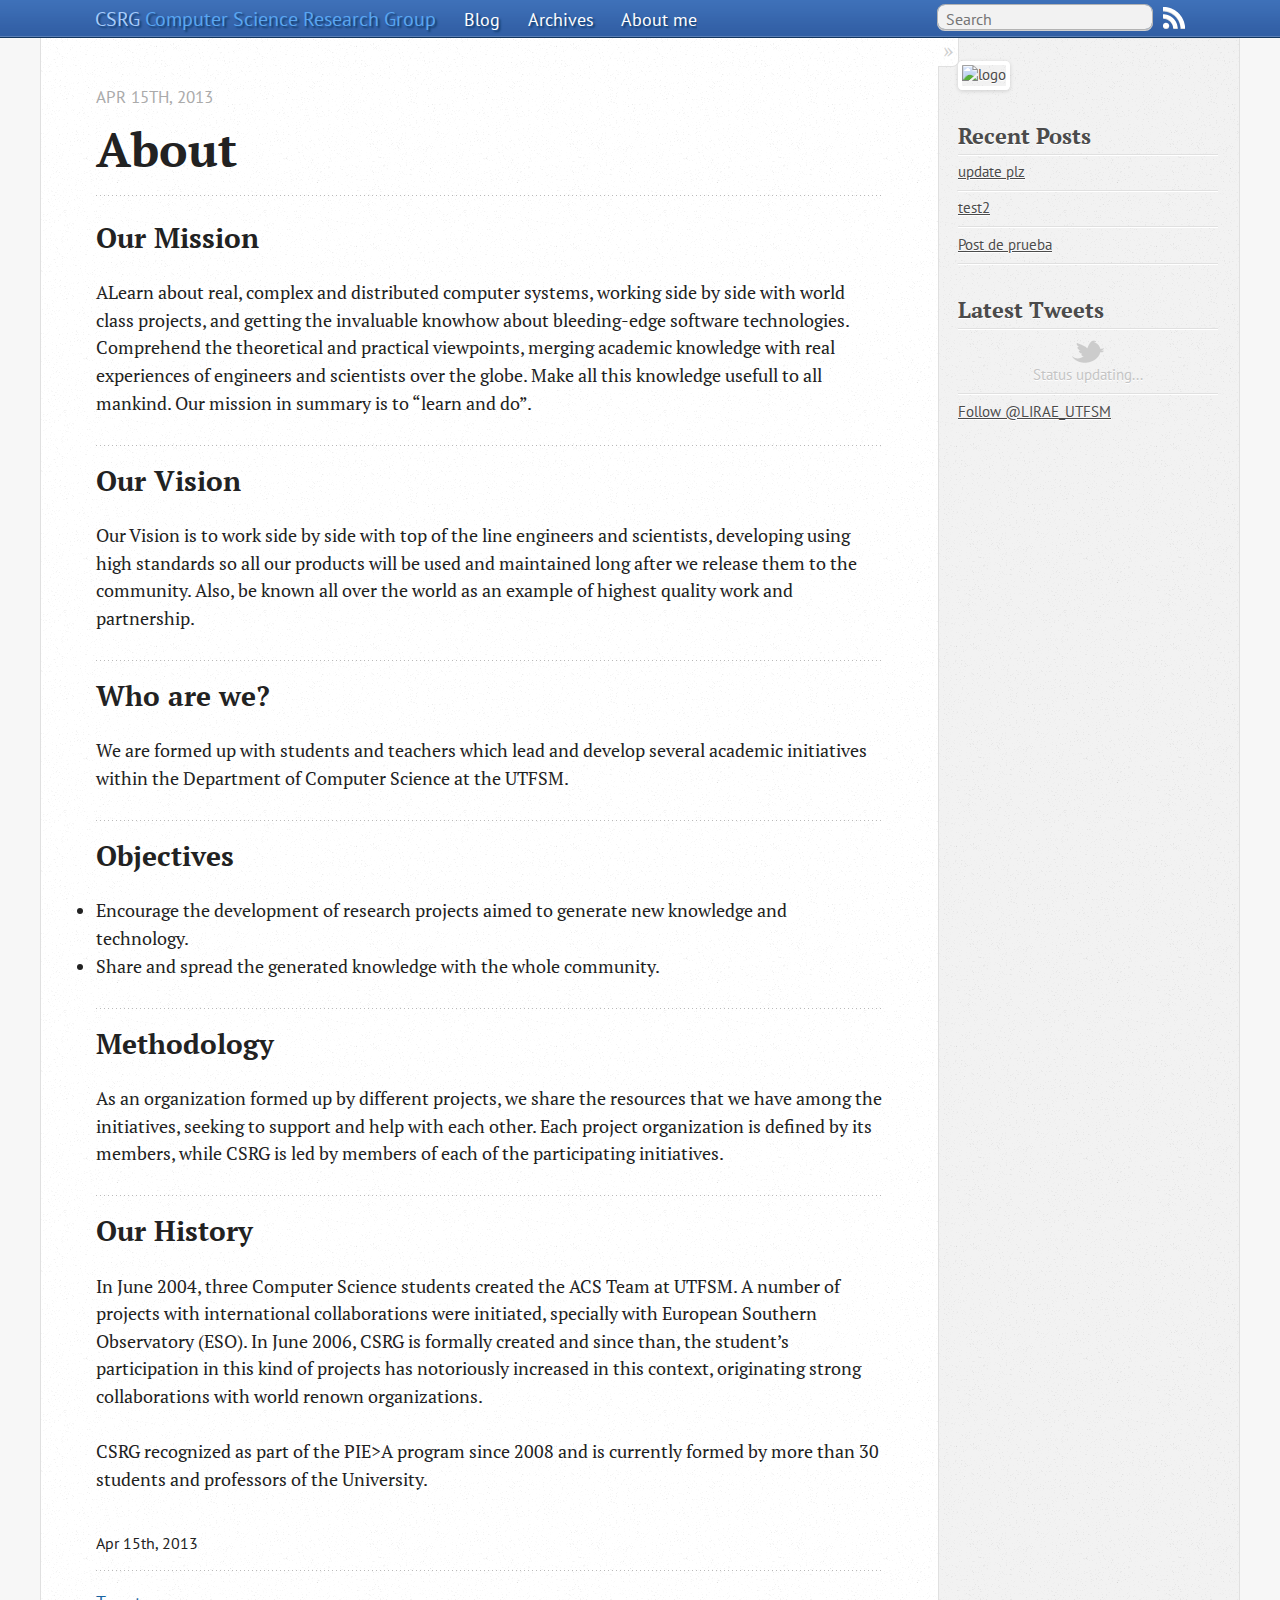
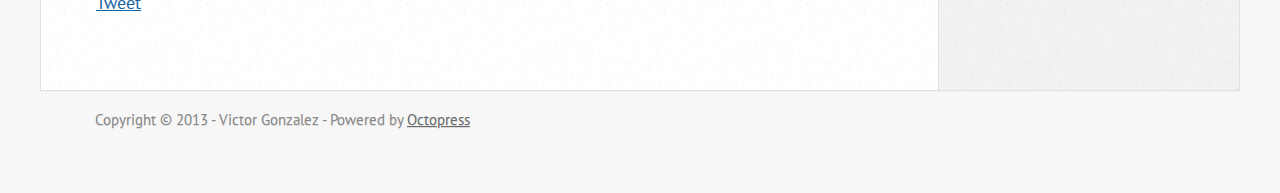
==== about/index.html @ b3f604d2 "Site updated at 2013-04-15 22:04:25 UTC" ====
<!DOCTYPE html>
<!--[if IEMobile 7 ]><html class="no-js iem7"><![endif]-->
<!--[if lt IE 9]><html class="no-js lte-ie8"><![endif]-->
<!--[if (gt IE 8)|(gt IEMobile 7)|!(IEMobile)|!(IE)]><!--><html class="no-js" lang="en"><!--<![endif]-->
<head>
  <meta charset="utf-8">
  <title>about - CSRG</title>
  <meta name="author" content="Victor Gonzalez">

  
  <meta name="description" content="About Apr 15th, 2013 Our Mission ALearn about real, complex and distributed computer systems, working side by side with world class projects, and &hellip;">
  

  <!-- http://t.co/dKP3o1e -->
  <meta name="HandheldFriendly" content="True">
  <meta name="MobileOptimized" content="320">
  <meta name="viewport" content="width=device-width, initial-scale=1">

  
  <link rel="canonical" href="http://XzAeRo.github.com/about/">
  <link href="/favicon.png" rel="icon">
  <link href="/stylesheets/screen.css" media="screen, projection" rel="stylesheet" type="text/css">
  <script src="/javascripts/modernizr-2.0.js"></script>
  <script src="/javascripts/ender.js"></script>
  <script src="/javascripts/octopress.js" type="text/javascript"></script>
  <link href="/atom.xml" rel="alternate" title="CSRG" type="application/atom+xml">
  <!--Fonts from Google"s Web font directory at http://google.com/webfonts -->
<link href="http://fonts.googleapis.com/css?family=PT+Serif:regular,italic,bold,bolditalic" rel="stylesheet" type="text/css">
<link href="http://fonts.googleapis.com/css?family=PT+Sans:regular,italic,bold,bolditalic" rel="stylesheet" type="text/css">

  

</head>

<body   >
  <nav role="navigation"><ul class="subscription" data-subscription="rss">
  <li><a href="/atom.xml" rel="subscribe-rss" title="subscribe via RSS">RSS</a></li>
  
</ul>
  
<form action="http://google.com/search" method="get">
  <fieldset role="search">
    <input type="hidden" name="q" value="site:XzAeRo.github.com" />
    <input class="search" type="text" name="q" results="0" placeholder="Search"/>
  </fieldset>
</form>
  
<ul class="main-navigation">
    <li><a href="/">
        <span class="blue_light">
            CSRG
        </span>
       
           <span class="blue_dark">
             Computer Science Research Group
           </span>
       
    </a></li>
  <li><a href="/">Blog</a></li>
  <li><a href="/blog/archives">Archives</a></li>
  <li><a href="/about">About me</a></li>
</ul>

</nav>
  <div id="main">
    <div id="content">
      <div>
<article role="article">
  
  <header>
    <h1 class="entry-title">About</h1>
    <p class="meta">








  


<time datetime="2013-04-15T19:03:00-03:00" pubdate data-updated="true">Apr 15<span>th</span>, 2013</time></p>
  </header>
  
  <h2>Our Mission</h2>

<p>ALearn about real, complex and distributed computer systems, working side by side with world class projects, and getting the invaluable knowhow about bleeding-edge software technologies. Comprehend the theoretical and practical viewpoints, merging academic knowledge with real experiences of engineers and scientists over the globe. Make all this knowledge usefull to all mankind. Our mission in summary is to &#8220;learn and do&#8221;.</p>

<h2>Our Vision</h2>

<p>Our Vision is to work side by side with top of the line engineers and scientists, developing using high standards so all our products will be used and maintained long after we release them to the community. Also, be known all over the world as an example of highest quality work and partnership.</p>

<h2>Who are we?</h2>

<p>We are formed ​​up with students and teachers which lead and develop several academic initiatives within the Department of Computer Science at the UTFSM.</p>

<h2>Objectives</h2>

<ul>
<li>Encourage the development of research projects aimed to generate new knowledge and technology.</li>
<li>Share and spread the generated knowledge with the whole community.</li>
</ul>


<h2>Methodology</h2>

<p>As an organization formed ​​up by different projects, we share the resources that we have among the initiatives, seeking to support and help with each other. Each project organization is defined by its members, while CSRG is led by members of each of the participating initiatives.</p>

<h2>Our History</h2>

<p>In June 2004, three Computer Science students created the ACS Team at UTFSM. A number of projects with international collaborations were initiated, specially with European Southern Observatory (ESO). In June 2006, CSRG is formally created and since than, the student&#8217;s participation in this kind of projects has notoriously increased in this context, originating strong collaborations with world renown organizations.</p>

<p>CSRG recognized as part of the PIE>A program since 2008 and is currently formed by more than 30 students and professors of the University.</p>

  
    <footer>
      <p class="meta">
        
        








  


<time datetime="2013-04-15T19:03:00-03:00" pubdate data-updated="true">Apr 15<span>th</span>, 2013</time>
        
      </p>
      
        <div class="sharing">
  
  <a href="http://twitter.com/share" class="twitter-share-button" data-url="http://XzAeRo.github.com/about/index.html" data-via="LIRAE_UTFSM" data-counturl="http://XzAeRo.github.com/about/index.html" >Tweet</a>
  
  
  <div class="g-plusone" data-size="medium"></div>
  
  
    <div class="fb-like" data-send="true" data-width="450" data-show-faces="false"></div>
  
</div>

      
    </footer>
  
</article>

</div>

<aside class="sidebar">
  
    <section>
	<img src="https://csrg.inf.utfsm.cl/twiki/pub/CSRG/WebHome/csrg.png" alt="logo" />
</section><section>
  <h1>Recent Posts</h1>
  <ul id="recent_posts">
    
      <li class="post">
        <a href="/blog/2013/04/15/update-plz/">update plz</a>
      </li>
    
      <li class="post">
        <a href="/blog/2013/04/15/test2/">test2</a>
      </li>
    
      <li class="post">
        <a href="/blog/2012/11/30/post-de-prueba/">Post de prueba</a>
      </li>
    
  </ul>
</section>


<section>
  <h1>Latest Tweets</h1>
  <ul id="tweets">
    <li class="loading">Status updating...</li>
  </ul>
  <script type="text/javascript">
    $.domReady(function(){
      getTwitterFeed("LIRAE_UTFSM", 4, false);
    });
  </script>
  <script src="/javascripts/twitter.js" type="text/javascript"> </script>
  
    <a href="http://twitter.com/LIRAE_UTFSM" class="twitter-follow-button" data-show-count="false">Follow @LIRAE_UTFSM</a>
  
</section>





  
</aside>


    </div>
  </div>
  <footer role="contentinfo"><p>
  Copyright &copy; 2013 - Victor Gonzalez -
  <span class="credit">Powered by <a href="http://octopress.org">Octopress</a></span>
</p>

</footer>
  



<div id="fb-root"></div>
<script>(function(d, s, id) {
  var js, fjs = d.getElementsByTagName(s)[0];
  if (d.getElementById(id)) {return;}
  js = d.createElement(s); js.id = id;
  js.src = "//connect.facebook.net/en_US/all.js#appId=212934732101925&xfbml=1";
  fjs.parentNode.insertBefore(js, fjs);
}(document, 'script', 'facebook-jssdk'));</script>



  <script type="text/javascript">
    (function() {
      var script = document.createElement('script'); script.type = 'text/javascript'; script.async = true;
      script.src = 'https://apis.google.com/js/plusone.js';
      var s = document.getElementsByTagName('script')[0]; s.parentNode.insertBefore(script, s);
    })();
  </script>



  <script type="text/javascript">
    (function(){
      var twitterWidgets = document.createElement('script');
      twitterWidgets.type = 'text/javascript';
      twitterWidgets.async = true;
      twitterWidgets.src = 'http://platform.twitter.com/widgets.js';
      document.getElementsByTagName('head')[0].appendChild(twitterWidgets);
    })();
  </script>





</body>
</html>
---- stylesheets/screen.css ----
html,body,div,span,applet,object,iframe,h1,h2,h3,h4,h5,h6,p,blockquote,pre,a,abbr,acronym,address,big,cite,code,del,dfn,em,img,ins,kbd,q,s,samp,small,strike,strong,sub,sup,tt,var,b,u,i,center,dl,dt,dd,ol,ul,li,fieldset,form,label,legend,table,caption,tbody,tfoot,thead,tr,th,td,article,aside,canvas,details,embed,figure,figcaption,footer,header,hgroup,menu,nav,output,ruby,section,summary,time,mark,audio,video{margin:0;padding:0;border:0;font:inherit;font-size:100%;vertical-align:baseline}html{line-height:1}ol,ul{list-style:none}table{border-collapse:collapse;border-spacing:0}caption,th,td{text-align:left;font-weight:normal;vertical-align:middle}q,blockquote{quotes:none}q:before,q:after,blockquote:before,blockquote:after{content:"";content:none}a img{border:none}article,aside,details,figcaption,figure,footer,header,hgroup,menu,nav,section,summary{display:block}article,aside,details,figcaption,figure,footer,header,hgroup,menu,nav,section,summary{display:block}a{color:#1863a1}a:visited{color:#751590}a:focus{color:#0181eb}a:hover{color:#0181eb}a:active{color:#01579f}aside.sidebar a{color:#1863a1}aside.sidebar a:focus{color:#0181eb}aside.sidebar a:hover{color:#0181eb}aside.sidebar a:active{color:#01579f}a{-webkit-transition:color 0.3s;-moz-transition:color 0.3s;-o-transition:color 0.3s;transition:color 0.3s}html{background:#f7f7f7 url('/images/line-tile.png?1366058636') top left}body>div{background:#f2f2f2 url('/images/noise.png?1366058636') top left;border-bottom:1px solid #bfbfbf}body>div>div{background:#fff url('/images/noise.png?1366058636') top left;border-right:1px solid #e0e0e0}.heading,body>header h1,h1,h2,h3,h4,h5,h6{font-family:"PT Serif","Georgia","Helvetica Neue",Arial,sans-serif}.sans,body>header h2,article header p.meta,article>footer,#content .blog-index footer,html .gist .gist-file .gist-meta,#blog-archives a.category,#blog-archives time,aside.sidebar section,body>footer{font-family:"PT Sans","Helvetica Neue",Arial,sans-serif}.serif,body,#content .blog-index a[rel=full-article]{font-family:"PT Serif",Georgia,Times,"Times New Roman",serif}.mono,pre,code,tt,p code,li code{font-family:Menlo,Monaco,"Andale Mono","lucida console","Courier New",monospace}body>header h1{font-size:2.2em;font-family:"PT Serif","Georgia","Helvetica Neue",Arial,sans-serif;font-weight:normal;line-height:1.2em;margin-bottom:0.6667em}body>header h2{font-family:"PT Serif","Georgia","Helvetica Neue",Arial,sans-serif}body{line-height:1.5em;color:#222}h1{font-size:2.2em;line-height:1.2em}@media only screen and (min-width: 992px){body{font-size:1.15em}h1{font-size:2.6em;line-height:1.2em}}h1,h2,h3,h4,h5,h6{text-rendering:optimizelegibility;margin-bottom:1em;font-weight:bold}h2,section h1{font-size:1.5em}h3,section h2,section section h1{font-size:1.3em}h4,section h3,section section h2,section section section h1{font-size:1em}h5,section h4,section section h3{font-size:.9em}h6,section h5,section section h4,section section section h3{font-size:.8em}p,blockquote,ul,ol{margin-bottom:1.5em}ul{list-style-type:disc}ul ul{list-style-type:circle;margin-bottom:0px}ul ul ul{list-style-type:square;margin-bottom:0px}ol{list-style-type:decimal}ol ol{list-style-type:lower-alpha;margin-bottom:0px}ol ol ol{list-style-type:lower-roman;margin-bottom:0px}ul,ul ul,ul ol,ol,ol ul,ol ol{margin-left:1.3em}strong{font-weight:bold}em{font-style:italic}sup,sub{font-size:0.8em;position:relative;display:inline-block}sup{top:-0.5em}sub{bottom:-0.5em}q{font-style:italic}q:before{content:"\201C"}q:after{content:"\201D"}em,dfn{font-style:italic}strong,dfn{font-weight:bold}del,s{text-decoration:line-through}abbr,acronym{border-bottom:1px dotted;cursor:help}sub,sup{line-height:0}hr{margin-bottom:0.2em}small{font-size:.8em}big{font-size:1.2em}blockquote{font-style:italic;position:relative;font-size:1.2em;line-height:1.5em;padding-left:1em;border-left:4px solid rgba(170,170,170,0.5)}blockquote cite{font-style:italic}blockquote cite a{color:#aaa !important;word-wrap:break-word}blockquote cite:before{content:'\2014';padding-right:.3em;padding-left:.3em;color:#aaa}@media only screen and (min-width: 992px){blockquote{padding-left:1.5em;border-left-width:4px}}.pullquote-right:before,.pullquote-left:before{padding:0;border:none;content:attr(data-pullquote);float:right;width:45%;margin:.5em 0 1em 1.5em;position:relative;top:7px;font-size:1.4em;line-height:1.45em}.pullquote-left:before{float:left;margin:.5em 1.5em 1em 0}.force-wrap,article a,aside.sidebar a{white-space:-moz-pre-wrap;white-space:-pre-wrap;white-space:-o-pre-wrap;white-space:pre-wrap;word-wrap:break-word}.group,body>header,body>nav,body>footer,body #content>article,body #content>div>article,body #content>div>section,body div.pagination,aside.sidebar,#main,#content,.sidebar{*zoom:1}.group:after,body>header:after,body>nav:after,body>footer:after,body #content>article:after,body #content>div>article:after,body #content>div>section:after,body div.pagination:after,aside.sidebar:after,#main:after,#content:after,.sidebar:after{content:"";display:table;clear:both}body{-webkit-text-size-adjust:none;max-width:1200px;position:relative;margin:0 auto}body>header,body>nav,body>footer,body #content>article,body #content>div>article,body #content>div>section{padding-left:18px;padding-right:18px}@media only screen and (min-width: 480px){body>header,body>nav,body>footer,body #content>article,body #content>div>article,body #content>div>section{padding-left:25px;padding-right:25px}}@media only screen and (min-width: 768px){body>header,body>nav,body>footer,body #content>article,body #content>div>article,body #content>div>section{padding-left:35px;padding-right:35px}}@media only screen and (min-width: 992px){body>header,body>nav,body>footer,body #content>article,body #content>div>article,body #content>div>section{padding-left:55px;padding-right:55px}}body div.pagination{margin-left:18px;margin-right:18px}@media only screen and (min-width: 480px){body div.pagination{margin-left:25px;margin-right:25px}}@media only screen and (min-width: 768px){body div.pagination{margin-left:35px;margin-right:35px}}@media only screen and (min-width: 992px){body div.pagination{margin-left:55px;margin-right:55px}}body>header{font-size:1em;padding-top:1.5em;padding-bottom:1.5em}#content{overflow:hidden}#content>div,#content>article{width:100%}aside.sidebar{float:none;padding:0 18px 1px;background-color:#f7f7f7;border-top:1px solid #e0e0e0}.flex-content,article img,article video,article .flash-video,aside.sidebar img{max-width:100%;height:auto}.basic-alignment.left,article img.left,article video.left,article .left.flash-video,aside.sidebar img.left{float:left;margin-right:1.5em}.basic-alignment.right,article img.right,article video.right,article .right.flash-video,aside.sidebar img.right{float:right;margin-left:1.5em}.basic-alignment.center,article img.center,article video.center,article .center.flash-video,aside.sidebar img.center{display:block;margin:0 auto 1.5em}.basic-alignment.left,article img.left,article video.left,article .left.flash-video,aside.sidebar img.left,.basic-alignment.right,article img.right,article video.right,article .right.flash-video,aside.sidebar img.right{margin-bottom:.8em}.toggle-sidebar,.no-sidebar .toggle-sidebar{display:none}@media only screen and (min-width: 750px){body.sidebar-footer aside.sidebar{float:none;width:auto;clear:left;margin:0;padding:0 35px 1px;background-color:#f7f7f7;border-top:1px solid #eaeaea}body.sidebar-footer aside.sidebar section.odd,body.sidebar-footer aside.sidebar section.even{float:left;width:48%}body.sidebar-footer aside.sidebar section.odd{margin-left:0}body.sidebar-footer aside.sidebar section.even{margin-left:4%}body.sidebar-footer aside.sidebar.thirds section{width:30%;margin-left:5%}body.sidebar-footer aside.sidebar.thirds section.first{margin-left:0;clear:both}}body.sidebar-footer #content{margin-right:0px}body.sidebar-footer .toggle-sidebar{display:none}@media only screen and (min-width: 550px){body>header{font-size:1em}}@media only screen and (min-width: 750px){aside.sidebar{float:none;width:auto;clear:left;margin:0;padding:0 35px 1px;background-color:#f7f7f7;border-top:1px solid #eaeaea}aside.sidebar section.odd,aside.sidebar section.even{float:left;width:48%}aside.sidebar section.odd{margin-left:0}aside.sidebar section.even{margin-left:4%}aside.sidebar.thirds section{width:30%;margin-left:5%}aside.sidebar.thirds section.first{margin-left:0;clear:both}}@media only screen and (min-width: 768px){body{-webkit-text-size-adjust:auto}body>header{font-size:1.2em}#main{padding:0;margin:0 auto}#content{overflow:visible;margin-right:240px;position:relative}.no-sidebar #content{margin-right:0;border-right:0}.collapse-sidebar #content{margin-right:20px}#content>div,#content>article{padding-top:17.5px;padding-bottom:17.5px;float:left}aside.sidebar{width:210px;padding:0 15px 15px;background:none;clear:none;float:left;margin:0 -100% 0 0}aside.sidebar section{width:auto;margin-left:0}aside.sidebar section.odd,aside.sidebar section.even{float:none;width:auto;margin-left:0}.collapse-sidebar aside.sidebar{float:none;width:auto;clear:left;margin:0;padding:0 35px 1px;background-color:#f7f7f7;border-top:1px solid #eaeaea}.collapse-sidebar aside.sidebar section.odd,.collapse-sidebar aside.sidebar section.even{float:left;width:48%}.collapse-sidebar aside.sidebar section.odd{margin-left:0}.collapse-sidebar aside.sidebar section.even{margin-left:4%}.collapse-sidebar aside.sidebar.thirds section{width:30%;margin-left:5%}.collapse-sidebar aside.sidebar.thirds section.first{margin-left:0;clear:both}}@media only screen and (min-width: 992px){body>header{font-size:1.3em}#content{margin-right:300px}#content>div,#content>article{padding-top:27.5px;padding-bottom:27.5px}aside.sidebar{width:260px;padding:1.2em 20px 20px}.collapse-sidebar aside.sidebar{padding-left:55px;padding-right:55px}}@media only screen and (min-width: 768px){ul,ol{margin-left:0}}body>header{background:#333}body>header h1{display:inline-block;margin:0}body>header h1 a,body>header h1 a:visited,body>header h1 a:hover{color:#f2f2f2;text-decoration:none}body>header h2{margin:.2em 0 0;font-size:1em;color:#aaa;font-weight:normal}body>nav{position:relative;background-color:#ccc;background:url('/images/noise.png?1366058636'),-webkit-gradient(linear, 50% 0%, 50% 100%, color-stop(0%, #e0e0e0), color-stop(50%, #cccccc), color-stop(100%, #b0b0b0));background:url('/images/noise.png?1366058636'),-webkit-linear-gradient(#e0e0e0,#cccccc,#b0b0b0);background:url('/images/noise.png?1366058636'),-moz-linear-gradient(#e0e0e0,#cccccc,#b0b0b0);background:url('/images/noise.png?1366058636'),-o-linear-gradient(#e0e0e0,#cccccc,#b0b0b0);background:url('/images/noise.png?1366058636'),linear-gradient(#e0e0e0,#cccccc,#b0b0b0);border-top:1px solid #f2f2f2;border-bottom:1px solid #8c8c8c;padding-top:.35em;padding-bottom:.35em}body>nav form{-webkit-background-clip:padding;-moz-background-clip:padding;background-clip:padding-box;margin:0;padding:0}body>nav form .search{padding:.3em .5em 0;font-size:.85em;font-family:"PT Sans","Helvetica Neue",Arial,sans-serif;line-height:1.1em;width:95%;-webkit-border-radius:0.5em;-moz-border-radius:0.5em;-ms-border-radius:0.5em;-o-border-radius:0.5em;border-radius:0.5em;-webkit-background-clip:padding;-moz-background-clip:padding;background-clip:padding-box;-webkit-box-shadow:#d1d1d1 0 1px;-moz-box-shadow:#d1d1d1 0 1px;box-shadow:#d1d1d1 0 1px;background-color:#f2f2f2;border:1px solid #b3b3b3;color:#888}body>nav form .search:focus{color:#444;border-color:#80b1df;-webkit-box-shadow:#80b1df 0 0 4px,#80b1df 0 0 3px inset;-moz-box-shadow:#80b1df 0 0 4px,#80b1df 0 0 3px inset;box-shadow:#80b1df 0 0 4px,#80b1df 0 0 3px inset;background-color:#fff;outline:none}body>nav fieldset[role=search]{float:right;width:48%}body>nav fieldset.mobile-nav{float:left;width:48%}body>nav fieldset.mobile-nav select{width:100%;font-size:.8em;border:1px solid #888}body>nav ul{display:none}@media only screen and (min-width: 550px){body>nav{font-size:.9em}body>nav ul{margin:0;padding:0;border:0;overflow:hidden;*zoom:1;float:left;display:block;padding-top:.15em}body>nav ul li{list-style-image:none;list-style-type:none;margin-left:0;white-space:nowrap;display:inline;float:left;padding-left:0;padding-right:0}body>nav ul li:first-child,body>nav ul li.first{padding-left:0}body>nav ul li:last-child{padding-right:0}body>nav ul li.last{padding-right:0}body>nav ul.subscription{margin-left:.8em;float:right}body>nav ul.subscription li:last-child a{padding-right:0}body>nav ul li{margin:0}body>nav a{color:#fff;font-family:"PT Sans","Helvetica Neue",Arial,sans-serif;text-shadow:#ebebeb 0 1px;float:left;text-decoration:none;font-size:1.1em;padding:.1em 0;line-height:1.5em}body>nav a:visited{color:#fff}body>nav a:hover{color:#fff}body>nav li+li{border-left:1px solid #b0b0b0;margin-left:.8em}body>nav li+li a{padding-left:.8em;border-left:1px solid #dedede}body>nav form{float:right;text-align:left;padding-left:.8em;width:175px}body>nav form .search{width:93%;font-size:.95em;line-height:1.2em}body>nav ul[data-subscription$=email]+form{width:97px}body>nav ul[data-subscription$=email]+form .search{width:91%}body>nav fieldset.mobile-nav{display:none}body>nav fieldset[role=search]{width:99%}}@media only screen and (min-width: 992px){body>nav form{width:215px}body>nav ul[data-subscription$=email]+form{width:147px}}.no-placeholder body>nav .search{background:#f2f2f2 url('/images/search.png?1366058636') 0.3em 0.25em no-repeat;text-indent:1.3em}@media only screen and (min-width: 550px){.maskImage body>nav ul[data-subscription$=email]+form{width:123px}}@media only screen and (min-width: 992px){.maskImage body>nav ul[data-subscription$=email]+form{width:173px}}.maskImage ul.subscription{position:relative;top:.2em}.maskImage ul.subscription li,.maskImage ul.subscription a{border:0;padding:0}.maskImage a[rel=subscribe-rss]{position:relative;top:0px;text-indent:-999999em;background-color:#dedede;border:0;padding:0}.maskImage a[rel=subscribe-rss],.maskImage a[rel=subscribe-rss]:after{-webkit-mask-image:url('/images/rss.png?1366058636');-moz-mask-image:url('/images/rss.png?1366058636');-ms-mask-image:url('/images/rss.png?1366058636');-o-mask-image:url('/images/rss.png?1366058636');mask-image:url('/images/rss.png?1366058636');-webkit-mask-repeat:no-repeat;-moz-mask-repeat:no-repeat;-ms-mask-repeat:no-repeat;-o-mask-repeat:no-repeat;mask-repeat:no-repeat;width:22px;height:22px}.maskImage a[rel=subscribe-rss]:after{content:"";position:absolute;top:-1px;left:0;background-color:#fff}.maskImage a[rel=subscribe-rss]:hover:after{background-color:#fff}.maskImage a[rel=subscribe-email]{position:relative;top:0px;text-indent:-999999em;background-color:#dedede;border:0;padding:0}.maskImage a[rel=subscribe-email],.maskImage a[rel=subscribe-email]:after{-webkit-mask-image:url('/images/email.png?1366058636');-moz-mask-image:url('/images/email.png?1366058636');-ms-mask-image:url('/images/email.png?1366058636');-o-mask-image:url('/images/email.png?1366058636');mask-image:url('/images/email.png?1366058636');-webkit-mask-repeat:no-repeat;-moz-mask-repeat:no-repeat;-ms-mask-repeat:no-repeat;-o-mask-repeat:no-repeat;mask-repeat:no-repeat;width:28px;height:22px}.maskImage a[rel=subscribe-email]:after{content:"";position:absolute;top:-1px;left:0;background-color:#fff}.maskImage a[rel=subscribe-email]:hover:after{background-color:#fff}article{padding-top:1em}article header{position:relative;padding-top:2em;padding-bottom:1em;margin-bottom:1em;background:url('[data-uri]') bottom left repeat-x}article header h1{margin:0}article header h1 a{text-decoration:none}article header h1 a:hover{text-decoration:underline}article header p{font-size:.9em;color:#aaa;margin:0}article header p.meta{text-transform:uppercase;position:absolute;top:0}@media only screen and (min-width: 768px){article header{margin-bottom:1.5em;padding-bottom:1em;background:url('[data-uri]') bottom left repeat-x}}article h2{padding-top:0.8em;background:url('[data-uri]') top left repeat-x}.entry-content article h2:first-child,article header+h2{padding-top:0}article h2:first-child,article header+h2{background:none}article .feature{padding-top:.5em;margin-bottom:1em;padding-bottom:1em;background:url('[data-uri]') bottom left repeat-x;font-size:2.0em;font-style:italic;line-height:1.3em}article img,article video,article .flash-video{-webkit-border-radius:0.3em;-moz-border-radius:0.3em;-ms-border-radius:0.3em;-o-border-radius:0.3em;border-radius:0.3em;-webkit-box-shadow:rgba(0,0,0,0.15) 0 1px 4px;-moz-box-shadow:rgba(0,0,0,0.15) 0 1px 4px;box-shadow:rgba(0,0,0,0.15) 0 1px 4px;-webkit-box-sizing:border-box;-moz-box-sizing:border-box;box-sizing:border-box;border:#fff 0.5em solid}article video,article .flash-video{margin:0 auto 1.5em}article video{display:block;width:100%}article .flash-video>div{position:relative;display:block;padding-bottom:56.25%;padding-top:1px;height:0;overflow:hidden}article .flash-video>div iframe,article .flash-video>div object,article .flash-video>div embed{position:absolute;top:0;left:0;width:100%;height:100%}article>footer{padding-bottom:2.5em;margin-top:2em}article>footer p.meta{margin-bottom:.8em;font-size:.85em;clear:both;overflow:hidden}.blog-index article+article{background:url('[data-uri]') top left repeat-x}#content .blog-index{padding-top:0;padding-bottom:0}#content .blog-index article{padding-top:2em}#content .blog-index article header{background:none;padding-bottom:0}#content .blog-index article h1{font-size:2.2em}#content .blog-index article h1 a{color:inherit}#content .blog-index article h1 a:hover{color:#0181eb}#content .blog-index a[rel=full-article]{background:#f2f2f2;display:inline-block;padding:.4em .8em;margin-right:.5em;text-decoration:none;color:#666;-webkit-transition:background-color 0.5s;-moz-transition:background-color 0.5s;-o-transition:background-color 0.5s;transition:background-color 0.5s}#content .blog-index a[rel=full-article]:hover{background:#0181eb;text-shadow:none;color:#fff}#content .blog-index footer{margin-top:1em}.separator,article>footer .byline+time:before,article>footer time+time:before,article>footer .comments:before,article>footer .byline ~ .categories:before{content:"\2022 ";padding:0 .4em 0 .2em;display:inline-block}#content div.pagination{text-align:center;font-size:.95em;position:relative;background:url('[data-uri]') top left repeat-x;padding-top:1.5em;padding-bottom:1.5em}#content div.pagination a{text-decoration:none;color:#aaa}#content div.pagination a.prev{position:absolute;left:0}#content div.pagination a.next{position:absolute;right:0}#content div.pagination a:hover{color:#0181eb}#content div.pagination a[href*=archive]:before,#content div.pagination a[href*=archive]:after{content:'\2014';padding:0 .3em}p.meta+.sharing{padding-top:1em;padding-left:0;background:url('[data-uri]') top left repeat-x}#fb-root{display:none}.highlight,html .gist .gist-file .gist-syntax .gist-highlight{border:1px solid #05232b !important}.highlight table td.code,html .gist .gist-file .gist-syntax .gist-highlight table td.code{width:100%}.highlight .line-numbers,html .gist .gist-file .gist-syntax .gist-highlight .line-numbers{text-align:right;font-size:13px;line-height:1.45em;background:#073642 url('/images/noise.png?1366058636') top left !important;border-right:1px solid #00232c !important;-webkit-box-shadow:#083e4b -1px 0 inset;-moz-box-shadow:#083e4b -1px 0 inset;box-shadow:#083e4b -1px 0 inset;text-shadow:#021014 0 -1px;padding:.8em !important;-webkit-border-radius:0;-moz-border-radius:0;-ms-border-radius:0;-o-border-radius:0;border-radius:0}.highlight .line-numbers span,html .gist .gist-file .gist-syntax .gist-highlight .line-numbers span{color:#586e75 !important}figure.code,.gist-file,pre{-webkit-box-shadow:rgba(0,0,0,0.06) 0 0 10px;-moz-box-shadow:rgba(0,0,0,0.06) 0 0 10px;box-shadow:rgba(0,0,0,0.06) 0 0 10px}figure.code .highlight pre,.gist-file .highlight pre,pre .highlight pre{-webkit-box-shadow:none;-moz-box-shadow:none;box-shadow:none}html .gist .gist-file{margin-bottom:1.8em;position:relative;border:none;padding-top:26px !important}html .gist .gist-file .gist-syntax{border-bottom:0 !important;background:none !important}html .gist .gist-file .gist-syntax .gist-highlight{background:#002b36 !important}html .gist .gist-file .gist-meta{padding:.6em 0.8em;border:1px solid #083e4b !important;color:#586e75;font-size:.7em !important;background:#073642 url('/images/noise.png?1366058636') top left;line-height:1.5em}html .gist .gist-file .gist-meta a{color:#75878b !important;text-decoration:none}html .gist .gist-file .gist-meta a:hover{text-decoration:underline}html .gist .gist-file .gist-meta a:hover{color:#93a1a1 !important}html .gist .gist-file .gist-meta a[href*='#file']{position:absolute;top:0;left:0;right:-10px;color:#474747 !important}html .gist .gist-file .gist-meta a[href*='#file']:hover{color:#1863a1 !important}html .gist .gist-file .gist-meta a[href*=raw]{top:.4em}pre{background:#002b36 url('/images/noise.png?1366058636') top left;-webkit-border-radius:0.4em;-moz-border-radius:0.4em;-ms-border-radius:0.4em;-o-border-radius:0.4em;border-radius:0.4em;border:1px solid #05232b;line-height:1.45em;font-size:13px;margin-bottom:2.1em;padding:.8em 1em;color:#93a1a1;overflow:auto}h3.filename+pre{-moz-border-radius-topleft:0px;-webkit-border-top-left-radius:0px;border-top-left-radius:0px;-moz-border-radius-topright:0px;-webkit-border-top-right-radius:0px;border-top-right-radius:0px}p code,li code{display:inline-block;white-space:no-wrap;background:#fff;font-size:.8em;line-height:1.5em;color:#555;border:1px solid #ddd;-webkit-border-radius:0.4em;-moz-border-radius:0.4em;-ms-border-radius:0.4em;-o-border-radius:0.4em;border-radius:0.4em;padding:0 .3em;margin:-1px 0}p pre code,li pre code{font-size:1em !important;background:none;border:none}.pre-code,html .gist .gist-file .gist-syntax .gist-highlight pre,.highlight code{font-family:Menlo,Monaco,"Andale Mono","lucida console","Courier New",monospace !important;overflow:scroll;overflow-y:hidden;display:block;padding:.8em !important;overflow-x:auto;line-height:1.45em;background:#002b36 url('/images/noise.png?1366058636') top left !important;color:#93a1a1 !important}.pre-code *::-moz-selection,html .gist .gist-file .gist-syntax .gist-highlight pre *::-moz-selection,.highlight code *::-moz-selection{background:#386774;color:inherit;text-shadow:#002b36 0 1px}.pre-code *::-webkit-selection,html .gist .gist-file .gist-syntax .gist-highlight pre *::-webkit-selection,.highlight code *::-webkit-selection{background:#386774;color:inherit;text-shadow:#002b36 0 1px}.pre-code *::selection,html .gist .gist-file .gist-syntax .gist-highlight pre *::selection,.highlight code *::selection{background:#386774;color:inherit;text-shadow:#002b36 0 1px}.pre-code span,html .gist .gist-file .gist-syntax .gist-highlight pre span,.highlight code span{color:#93a1a1 !important}.pre-code span,html .gist .gist-file .gist-syntax .gist-highlight pre span,.highlight code span{font-style:normal !important;font-weight:normal !important}.pre-code .c,html .gist .gist-file .gist-syntax .gist-highlight pre .c,.highlight code .c{color:#586e75 !important;font-style:italic !important}.pre-code .cm,html .gist .gist-file .gist-syntax .gist-highlight pre .cm,.highlight code .cm{color:#586e75 !important;font-style:italic !important}.pre-code .cp,html .gist .gist-file .gist-syntax .gist-highlight pre .cp,.highlight code .cp{color:#586e75 !important;font-style:italic !important}.pre-code .c1,html .gist .gist-file .gist-syntax .gist-highlight pre .c1,.highlight code .c1{color:#586e75 !important;font-style:italic !important}.pre-code .cs,html .gist .gist-file .gist-syntax .gist-highlight pre .cs,.highlight code .cs{color:#586e75 !important;font-weight:bold !important;font-style:italic !important}.pre-code .err,html .gist .gist-file .gist-syntax .gist-highlight pre .err,.highlight code .err{color:#dc322f !important;background:none !important}.pre-code .k,html .gist .gist-file .gist-syntax .gist-highlight pre .k,.highlight code .k{color:#cb4b16 !important}.pre-code .o,html .gist .gist-file .gist-syntax .gist-highlight pre .o,.highlight code .o{color:#93a1a1 !important;font-weight:bold !important}.pre-code .p,html .gist .gist-file .gist-syntax .gist-highlight pre .p,.highlight code .p{color:#93a1a1 !important}.pre-code .ow,html .gist .gist-file .gist-syntax .gist-highlight pre .ow,.highlight code .ow{color:#2aa198 !important;font-weight:bold !important}.pre-code .gd,html .gist .gist-file .gist-syntax .gist-highlight pre .gd,.highlight code .gd{color:#93a1a1 !important;background-color:#372c34 !important;display:inline-block}.pre-code .gd .x,html .gist .gist-file .gist-syntax .gist-highlight pre .gd .x,.highlight code .gd .x{color:#93a1a1 !important;background-color:#4d2d33 !important;display:inline-block}.pre-code .ge,html .gist .gist-file .gist-syntax .gist-highlight pre .ge,.highlight code .ge{color:#93a1a1 !important;font-style:italic !important}.pre-code .gh,html .gist .gist-file .gist-syntax .gist-highlight pre .gh,.highlight code .gh{color:#586e75 !important}.pre-code .gi,html .gist .gist-file .gist-syntax .gist-highlight pre .gi,.highlight code .gi{color:#93a1a1 !important;background-color:#1a412b !important;display:inline-block}.pre-code .gi .x,html .gist .gist-file .gist-syntax .gist-highlight pre .gi .x,.highlight code .gi .x{color:#93a1a1 !important;background-color:#355720 !important;display:inline-block}.pre-code .gs,html .gist .gist-file .gist-syntax .gist-highlight pre .gs,.highlight code .gs{color:#93a1a1 !important;font-weight:bold !important}.pre-code .gu,html .gist .gist-file .gist-syntax .gist-highlight pre .gu,.highlight code .gu{color:#6c71c4 !important}.pre-code .kc,html .gist .gist-file .gist-syntax .gist-highlight pre .kc,.highlight code .kc{color:#859900 !important;font-weight:bold !important}.pre-code .kd,html .gist .gist-file .gist-syntax .gist-highlight pre .kd,.highlight code .kd{color:#268bd2 !important}.pre-code .kp,html .gist .gist-file .gist-syntax .gist-highlight pre .kp,.highlight code .kp{color:#cb4b16 !important;font-weight:bold !important}.pre-code .kr,html .gist .gist-file .gist-syntax .gist-highlight pre .kr,.highlight code .kr{color:#d33682 !important;font-weight:bold !important}.pre-code .kt,html .gist .gist-file .gist-syntax .gist-highlight pre .kt,.highlight code .kt{color:#2aa198 !important}.pre-code .n,html .gist .gist-file .gist-syntax .gist-highlight pre .n,.highlight code .n{color:#268bd2 !important}.pre-code .na,html .gist .gist-file .gist-syntax .gist-highlight pre .na,.highlight code .na{color:#268bd2 !important}.pre-code .nb,html .gist .gist-file .gist-syntax .gist-highlight pre .nb,.highlight code .nb{color:#859900 !important}.pre-code .nc,html .gist .gist-file .gist-syntax .gist-highlight pre .nc,.highlight code .nc{color:#d33682 !important}.pre-code .no,html .gist .gist-file .gist-syntax .gist-highlight pre .no,.highlight code .no{color:#b58900 !important}.pre-code .nl,html .gist .gist-file .gist-syntax .gist-highlight pre .nl,.highlight code .nl{color:#859900 !important}.pre-code .ne,html .gist .gist-file .gist-syntax .gist-highlight pre .ne,.highlight code .ne{color:#268bd2 !important;font-weight:bold !important}.pre-code .nf,html .gist .gist-file .gist-syntax .gist-highlight pre .nf,.highlight code .nf{color:#268bd2 !important;font-weight:bold !important}.pre-code .nn,html .gist .gist-file .gist-syntax .gist-highlight pre .nn,.highlight code .nn{color:#b58900 !important}.pre-code .nt,html .gist .gist-file .gist-syntax .gist-highlight pre .nt,.highlight code .nt{color:#268bd2 !important;font-weight:bold !important}.pre-code .nx,html .gist .gist-file .gist-syntax .gist-highlight pre .nx,.highlight code .nx{color:#b58900 !important}.pre-code .vg,html .gist .gist-file .gist-syntax .gist-highlight pre .vg,.highlight code .vg{color:#268bd2 !important}.pre-code .vi,html .gist .gist-file .gist-syntax .gist-highlight pre .vi,.highlight code .vi{color:#268bd2 !important}.pre-code .nv,html .gist .gist-file .gist-syntax .gist-highlight pre .nv,.highlight code .nv{color:#268bd2 !important}.pre-code .mf,html .gist .gist-file .gist-syntax .gist-highlight pre .mf,.highlight code .mf{color:#2aa198 !important}.pre-code .m,html .gist .gist-file .gist-syntax .gist-highlight pre .m,.highlight code .m{color:#2aa198 !important}.pre-code .mh,html .gist .gist-file .gist-syntax .gist-highlight pre .mh,.highlight code .mh{color:#2aa198 !important}.pre-code .mi,html .gist .gist-file .gist-syntax .gist-highlight pre .mi,.highlight code .mi{color:#2aa198 !important}.pre-code .s,html .gist .gist-file .gist-syntax .gist-highlight pre .s,.highlight code .s{color:#2aa198 !important}.pre-code .sd,html .gist .gist-file .gist-syntax .gist-highlight pre .sd,.highlight code .sd{color:#2aa198 !important}.pre-code .s2,html .gist .gist-file .gist-syntax .gist-highlight pre .s2,.highlight code .s2{color:#2aa198 !important}.pre-code .se,html .gist .gist-file .gist-syntax .gist-highlight pre .se,.highlight code .se{color:#dc322f !important}.pre-code .si,html .gist .gist-file .gist-syntax .gist-highlight pre .si,.highlight code .si{color:#268bd2 !important}.pre-code .sr,html .gist .gist-file .gist-syntax .gist-highlight pre .sr,.highlight code .sr{color:#2aa198 !important}.pre-code .s1,html .gist .gist-file .gist-syntax .gist-highlight pre .s1,.highlight code .s1{color:#2aa198 !important}.pre-code div .gd,html .gist .gist-file .gist-syntax .gist-highlight pre div .gd,.highlight code div .gd,.pre-code div .gd .x,html .gist .gist-file .gist-syntax .gist-highlight pre div .gd .x,.highlight code div .gd .x,.pre-code div .gi,html .gist .gist-file .gist-syntax .gist-highlight pre div .gi,.highlight code div .gi,.pre-code div .gi .x,html .gist .gist-file .gist-syntax .gist-highlight pre div .gi .x,.highlight code div .gi .x{display:inline-block;width:100%}.highlight,.gist-highlight{margin-bottom:1.8em;background:#002b36;overflow-y:hidden;overflow-x:auto}.highlight pre,.gist-highlight pre{background:none;-webkit-border-radius:none;-moz-border-radius:none;-ms-border-radius:none;-o-border-radius:none;border-radius:none;border:none;padding:0;margin-bottom:0}pre::-webkit-scrollbar,.highlight::-webkit-scrollbar,.gist-highlight::-webkit-scrollbar{height:.5em;background:rgba(255,255,255,0.15)}pre::-webkit-scrollbar-thumb:horizontal,.highlight::-webkit-scrollbar-thumb:horizontal,.gist-highlight::-webkit-scrollbar-thumb:horizontal{background:rgba(255,255,255,0.2);-webkit-border-radius:4px;border-radius:4px}.highlight code{background:#000}figure.code{background:none;padding:0;border:0;margin-bottom:1.5em}figure.code pre{margin-bottom:0}figure.code figcaption{position:relative}figure.code .highlight{margin-bottom:0}.code-title,html .gist .gist-file .gist-meta a[href*='#file'],h3.filename,figure.code figcaption{text-align:center;font-size:13px;line-height:2em;text-shadow:#cbcccc 0 1px 0;color:#474747;font-weight:normal;margin-bottom:0;-moz-border-radius-topleft:5px;-webkit-border-top-left-radius:5px;border-top-left-radius:5px;-moz-border-radius-topright:5px;-webkit-border-top-right-radius:5px;border-top-right-radius:5px;font-family:"Helvetica Neue", Arial, "Lucida Grande", "Lucida Sans Unicode", Lucida, sans-serif;background:#aaa url('/images/code_bg.png?1366058636') top repeat-x;border:1px solid #565656;border-top-color:#cbcbcb;border-left-color:#a5a5a5;border-right-color:#a5a5a5;border-bottom:0}.download-source,html .gist .gist-file .gist-meta a[href*=raw],figure.code figcaption a{position:absolute;right:.8em;text-decoration:none;color:#666 !important;z-index:1;font-size:13px;text-shadow:#cbcccc 0 1px 0;padding-left:3em}.download-source:hover,html .gist .gist-file .gist-meta a[href*=raw]:hover,figure.code figcaption a:hover{text-decoration:underline}#archive #content>div,#archive #content>div>article{padding-top:0}#blog-archives{color:#aaa}#blog-archives article{padding:1em 0 1em;position:relative;background:url('[data-uri]') bottom left repeat-x}#blog-archives article:last-child{background:none}#blog-archives article footer{padding:0;margin:0}#blog-archives h1{color:#222;margin-bottom:.3em}#blog-archives h2{display:none}#blog-archives h1{font-size:1.5em}#blog-archives h1 a{text-decoration:none;color:inherit;font-weight:normal;display:inline-block}#blog-archives h1 a:hover{text-decoration:underline}#blog-archives h1 a:hover{color:#0181eb}#blog-archives a.category,#blog-archives time{color:#aaa}#blog-archives .entry-content{display:none}#blog-archives time{font-size:.9em;line-height:1.2em}#blog-archives time .month,#blog-archives time .day{display:inline-block}#blog-archives time .month{text-transform:uppercase}#blog-archives p{margin-bottom:1em}#blog-archives a,#blog-archives .entry-content a{color:inherit}#blog-archives a:hover,#blog-archives .entry-content a:hover{color:#0181eb}#blog-archives a:hover{color:#0181eb}@media only screen and (min-width: 550px){#blog-archives article{margin-left:5em}#blog-archives h2{margin-bottom:.3em;font-weight:normal;display:inline-block;position:relative;top:-1px;float:left}#blog-archives h2:first-child{padding-top:.75em}#blog-archives time{position:absolute;text-align:right;left:0em;top:1.8em}#blog-archives .year{display:none}#blog-archives article{padding-left:4.5em;padding-bottom:.7em}#blog-archives a.category{line-height:1.1em}}#content>.category article{margin-left:0;padding-left:6.8em}#content>.category .year{display:inline}.side-shadow-border,aside.sidebar section h1,aside.sidebar li{-webkit-box-shadow:#fff 0 1px;-moz-box-shadow:#fff 0 1px;box-shadow:#fff 0 1px}aside.sidebar{overflow:hidden;color:#4b4b4b;text-shadow:#fff 0 1px}aside.sidebar section{font-size:.8em;line-height:1.4em;margin-bottom:1.5em}aside.sidebar section h1{margin:1.5em 0 0;padding-bottom:.2em;border-bottom:1px solid #e0e0e0}aside.sidebar section h1+p{padding-top:.4em}aside.sidebar img{-webkit-border-radius:0.3em;-moz-border-radius:0.3em;-ms-border-radius:0.3em;-o-border-radius:0.3em;border-radius:0.3em;-webkit-box-shadow:rgba(0,0,0,0.15) 0 1px 4px;-moz-box-shadow:rgba(0,0,0,0.15) 0 1px 4px;box-shadow:rgba(0,0,0,0.15) 0 1px 4px;-webkit-box-sizing:border-box;-moz-box-sizing:border-box;box-sizing:border-box;border:#fff 0.3em solid}aside.sidebar ul{margin-bottom:0.5em;margin-left:0}aside.sidebar li{list-style:none;padding:.5em 0;margin:0;border-bottom:1px solid #e0e0e0}aside.sidebar li p:last-child{margin-bottom:0}aside.sidebar a{color:inherit;-webkit-transition:color 0.5s;-moz-transition:color 0.5s;-o-transition:color 0.5s;transition:color 0.5s}aside.sidebar:hover a{color:#1863a1}aside.sidebar:hover a:hover{color:#0181eb}.aside-alt-link,#tweets a[href*='twitter.com/search'],#pinboard_linkroll .pin-tag{color:#7e7e7e}.aside-alt-link:hover,#tweets a[href*='twitter.com/search']:hover,#pinboard_linkroll .pin-tag:hover{color:#0181eb}@media only screen and (min-width: 768px){.toggle-sidebar{outline:none;position:absolute;right:-10px;top:0;bottom:0;display:inline-block;text-decoration:none;color:#cecece;width:9px;cursor:pointer}.toggle-sidebar:hover{background:#e9e9e9;background:-webkit-gradient(linear, 0% 50%, 100% 50%, color-stop(0%, rgba(224,224,224,0.5)), color-stop(100%, rgba(224,224,224,0)));background:-webkit-linear-gradient(left, rgba(224,224,224,0.5),rgba(224,224,224,0));background:-moz-linear-gradient(left, rgba(224,224,224,0.5),rgba(224,224,224,0));background:-o-linear-gradient(left, rgba(224,224,224,0.5),rgba(224,224,224,0));background:linear-gradient(left, rgba(224,224,224,0.5),rgba(224,224,224,0))}.toggle-sidebar:after{position:absolute;right:-11px;top:0;width:20px;font-size:1.2em;line-height:1.1em;padding-bottom:.15em;-moz-border-radius-bottomright:0.3em;-webkit-border-bottom-right-radius:0.3em;border-bottom-right-radius:0.3em;text-align:center;background:#fff url('/images/noise.png?1366058636') top left;border-bottom:1px solid #e0e0e0;border-right:1px solid #e0e0e0;content:"\00BB";text-indent:-1px}.collapse-sidebar .toggle-sidebar{text-indent:0px;right:-20px;width:19px}.collapse-sidebar .toggle-sidebar:hover{background:#e9e9e9}.collapse-sidebar .toggle-sidebar:after{border-left:1px solid #e0e0e0;text-shadow:#fff 0 1px;content:"\00AB";left:0px;right:0;text-align:center;text-indent:0;border:0;border-right-width:0;background:none}}#tweets .loading{background:url('[data-uri]') no-repeat center 0.5em;color:#c4c4c4;text-shadow:#fff 0 1px;text-align:center;padding:2.5em 0 .5em}#tweets .loading.error{background:url('[data-uri]') no-repeat center 0.5em}#tweets p{position:relative;padding-right:1em}#tweets a[href*=status]:first-child{color:#a4a4a4;float:right;padding:0 0 .1em 1em;position:relative;right:-1.3em;text-shadow:#fff 0 1px;font-size:.7em;text-decoration:none}#tweets a[href*=status]:first-child span{font-size:1.5em}#tweets a[href*=status]:first-child:hover{color:#0181eb;text-decoration:none}#tweets a[href*='twitter.com/search']{text-decoration:none}#tweets a[href*='twitter.com/search']:hover{text-decoration:underline}.googleplus h1{-moz-box-shadow:none !important;-webkit-box-shadow:none !important;-o-box-shadow:none !important;box-shadow:none !important;border-bottom:0px none !important}.googleplus a{text-decoration:none;white-space:normal !important;line-height:32px}.googleplus a img{float:left;margin-right:0.5em;border:0 none}.googleplus-hidden{position:absolute;top:-1000em;left:-1000em}#pinboard_linkroll .pin-title,#pinboard_linkroll .pin-description{display:block;margin-bottom:.5em}#pinboard_linkroll .pin-tag{text-decoration:none}#pinboard_linkroll .pin-tag:hover{text-decoration:underline}#pinboard_linkroll .pin-tag:after{content:','}#pinboard_linkroll .pin-tag:last-child:after{content:''}.delicious-posts a.delicious-link{margin-bottom:.5em;display:block}.delicious-posts p{font-size:1em}body>footer{font-size:.8em;color:#888;text-shadow:#d9d9d9 0 1px;background-color:#ccc;background:url('/images/noise.png?1366058636'),-webkit-gradient(linear, 50% 0%, 50% 100%, color-stop(0%, #e0e0e0), color-stop(50%, #cccccc), color-stop(100%, #b0b0b0));background:url('/images/noise.png?1366058636'),-webkit-linear-gradient(#e0e0e0,#cccccc,#b0b0b0);background:url('/images/noise.png?1366058636'),-moz-linear-gradient(#e0e0e0,#cccccc,#b0b0b0);background:url('/images/noise.png?1366058636'),-o-linear-gradient(#e0e0e0,#cccccc,#b0b0b0);background:url('/images/noise.png?1366058636'),linear-gradient(#e0e0e0,#cccccc,#b0b0b0);border-top:1px solid #f2f2f2;position:relative;padding-top:1em;padding-bottom:1em;margin-bottom:3em;-moz-border-radius-bottomleft:0.4em;-webkit-border-bottom-left-radius:0.4em;border-bottom-left-radius:0.4em;-moz-border-radius-bottomright:0.4em;-webkit-border-bottom-right-radius:0.4em;border-bottom-right-radius:0.4em;z-index:1}body>footer a{color:#6b6b6b}body>footer a:visited{color:#6b6b6b}body>footer a:hover{color:#484848}body>footer p:last-child{margin-bottom:0}html{background:url('/images/background.png?1366058636') repeat-x scroll center top #f7f7f7}#main{border-left:1px solid #e0e0e0;border-right:1px solid #e0e0e0;border-bottom:1px solid #e0e0e0}body>footer{background:#f7f7f7}body>nav{border-top:0px solid #fff;border-bottom:0px solid #fff;padding-top:4px;padding-bottom:3px;background:transparent}body>nav ul{padding-top:0px}body>nav a{color:#fff;text-shadow:2px 2px 2px  #0F3B6A;color:#fff;float:left;text-decoration:none;font-size:1.1em;padding:.1em 0;line-height:1.5em}body>nav a:visited{color:#fff}body>nav a:hover{color:#fff}body>nav li+li{border-left:0px solid #b0b0b0;margin-left:.8em}body>nav li+li a{padding-left:.8em;border-left:0px solid #dedede}body>nav form .search{-webkit-box-shadow:0px;-moz-box-shadow:0px;box-shadow:0px}.blue_dark{color:#5AA6F1;text-shadow:2px 2px 2px  #0F3B6A;font-size:20px}.blue_light{text-shadow:2px 2px 2px  #0F3B6A;color:#A6CCFB;font-size:20px}.gist-highlight{margin-bottom:0}body>div{border-bottom:0px solid #bfbfbf}
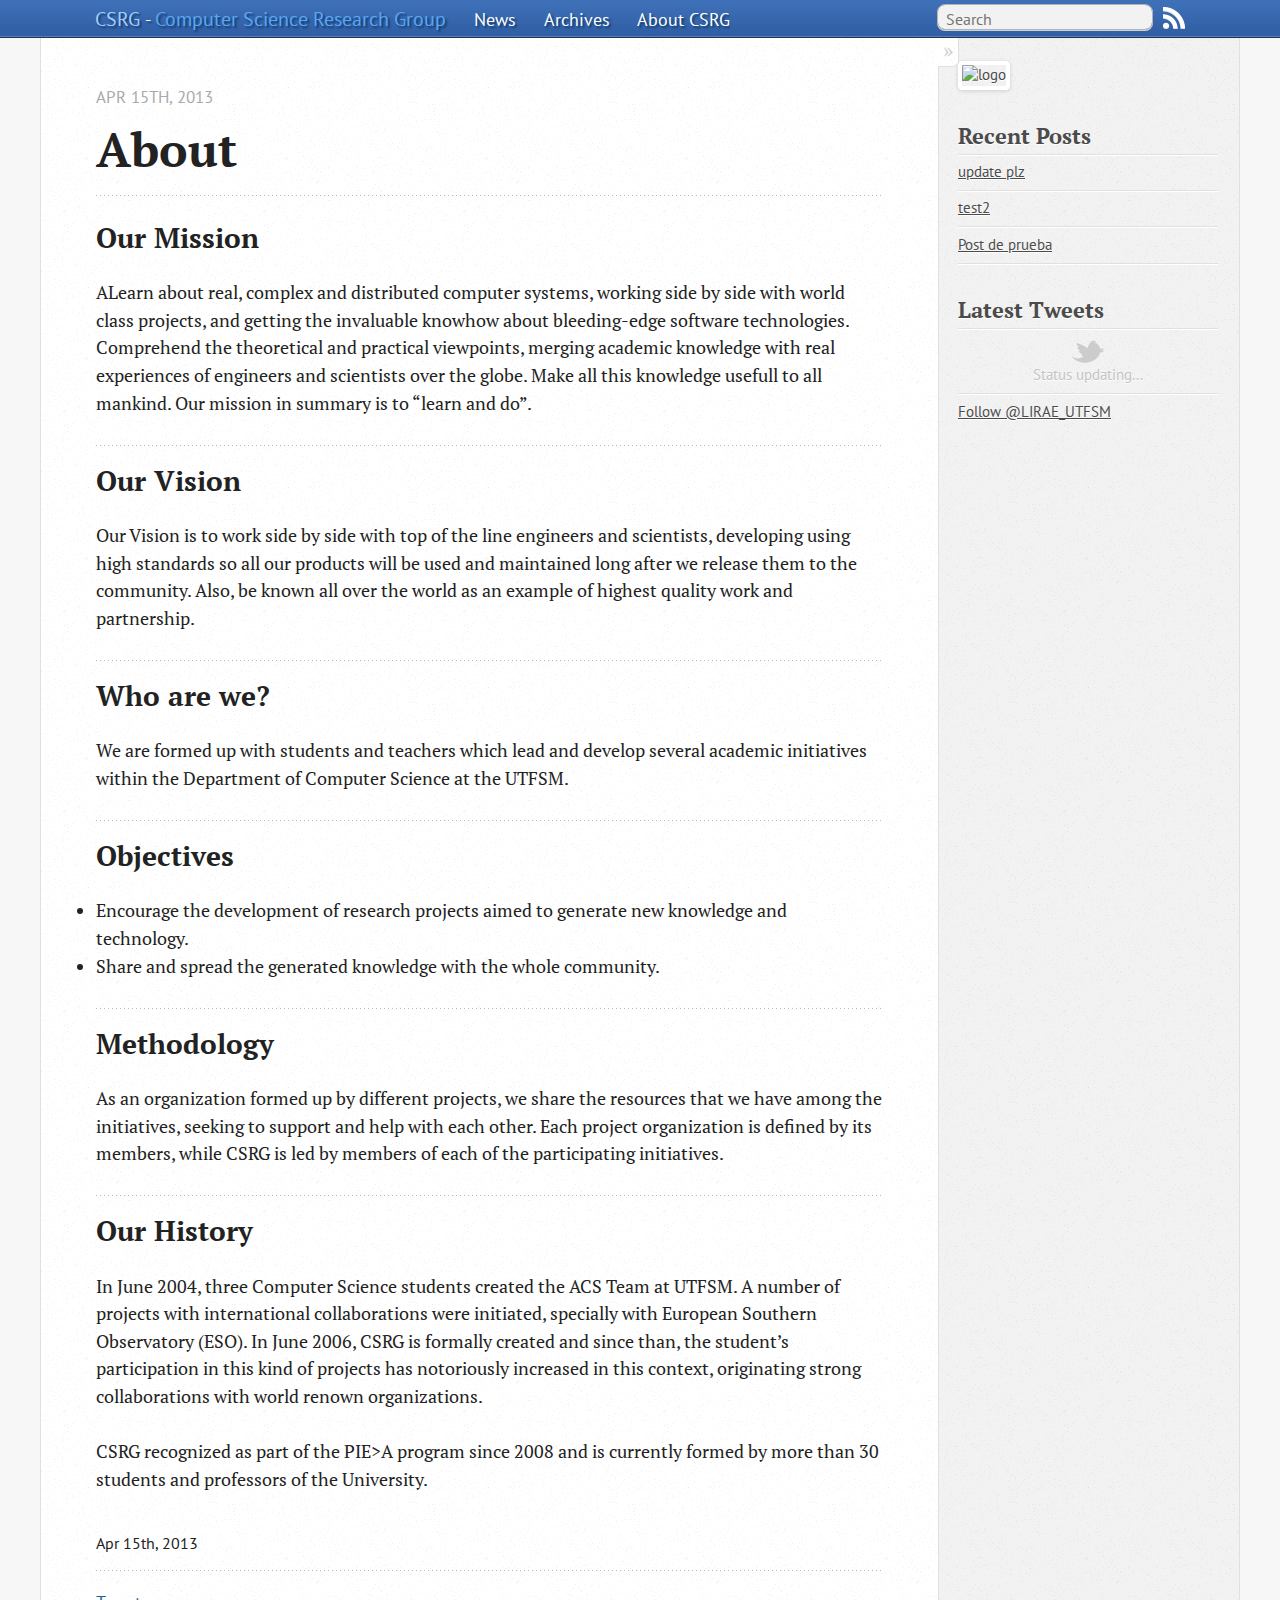
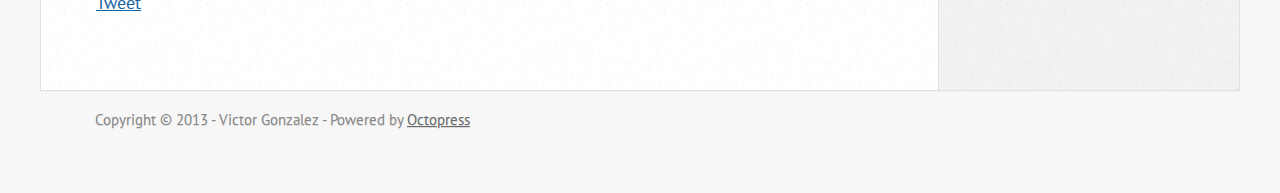
==== commit a06ff0c3: "Site updated at 2013-04-15 22:10:33 UTC" ====
--- a/about/index.html
+++ b/about/index.html
@@ -50,16 +50,16 @@
     <li><a href="/">
         <span class="blue_light">
             CSRG
-        </span>
+        </span>-
        
            <span class="blue_dark">
              Computer Science Research Group
            </span>
        
     </a></li>
-  <li><a href="/">Blog</a></li>
+  <li><a href="/">News</a></li>
   <li><a href="/blog/archives">Archives</a></li>
-  <li><a href="/about">About me</a></li>
+  <li><a href="/about">About CSRG</a></li>
 </ul>
 
 </nav>
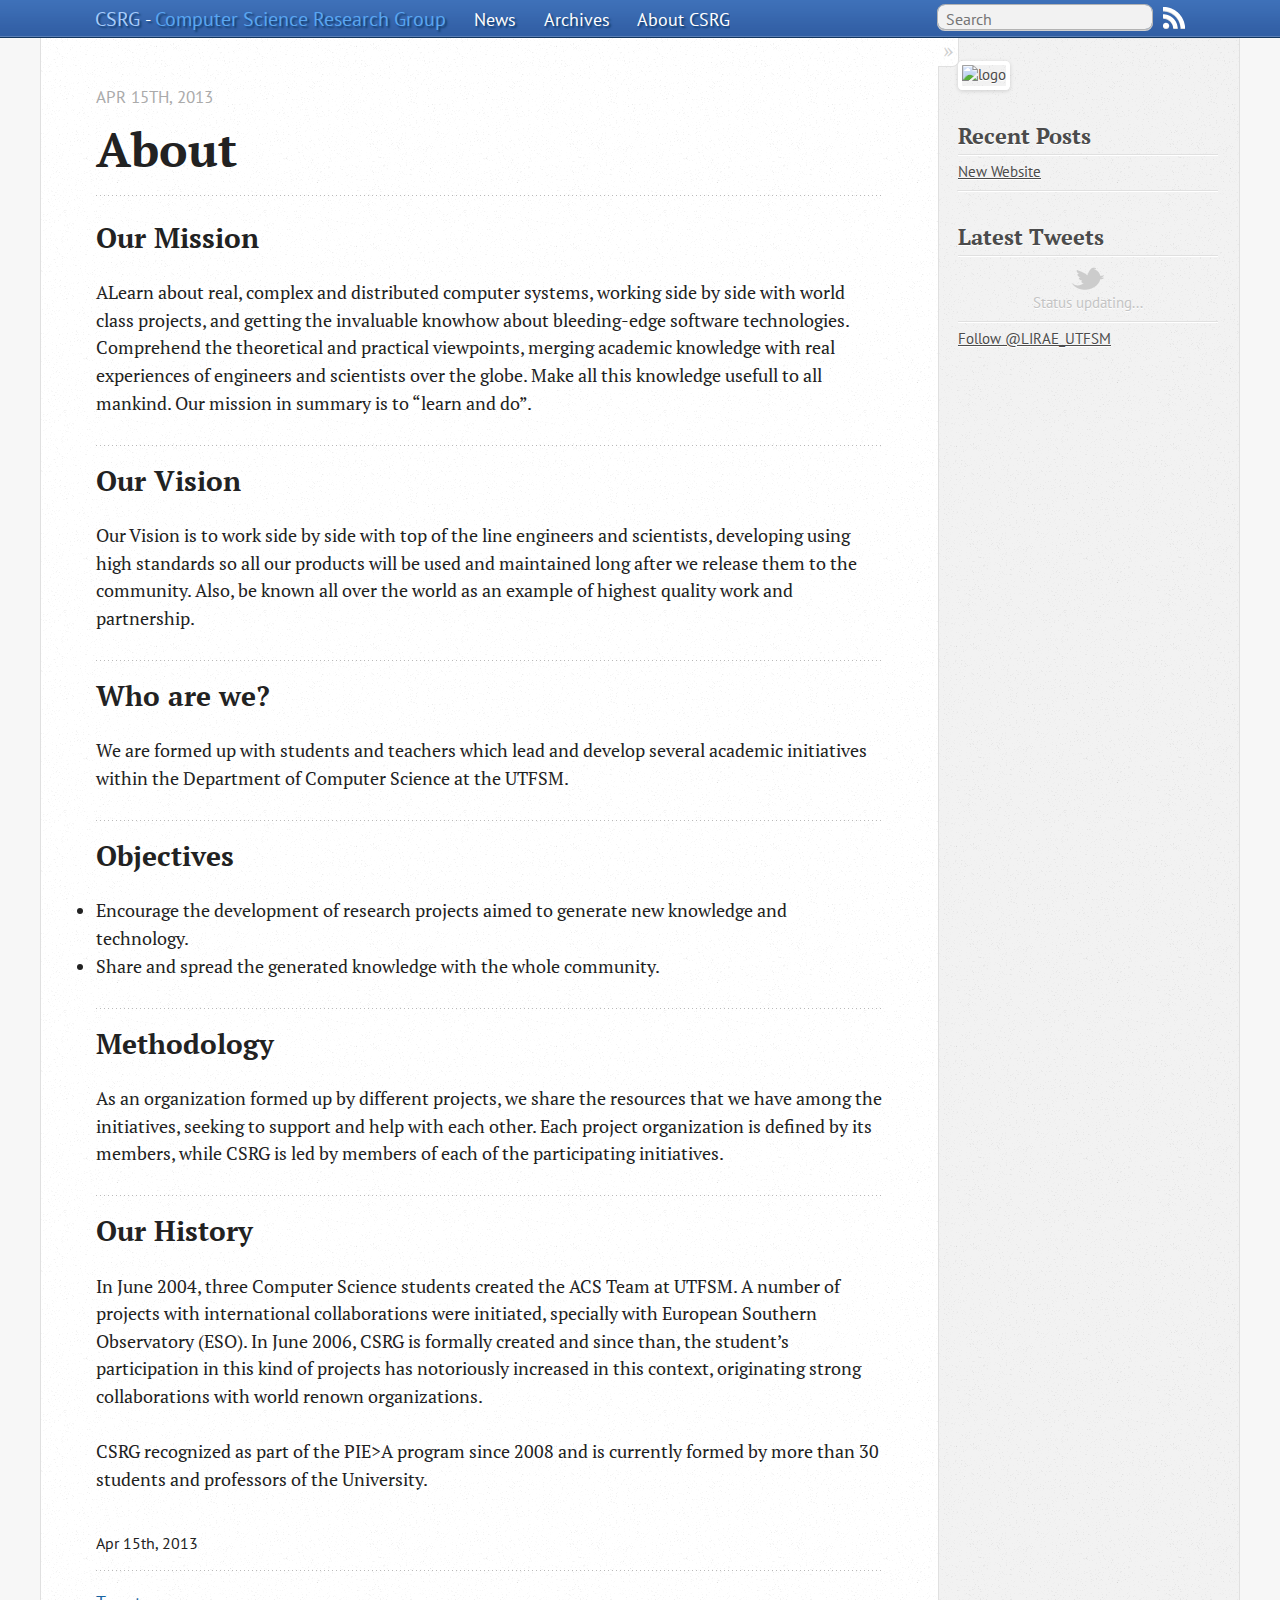
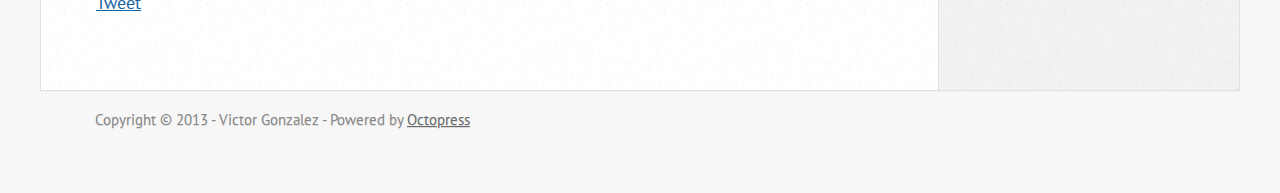
==== commit 6e4bc802: "Site updated at 2013-04-15 23:20:16 UTC" ====
--- a/about/index.html
+++ b/about/index.html
@@ -163,15 +163,7 @@
   <ul id="recent_posts">
     
       <li class="post">
-        <a href="/blog/2013/04/15/update-plz/">update plz</a>
-      </li>
-    
-      <li class="post">
-        <a href="/blog/2013/04/15/test2/">test2</a>
-      </li>
-    
-      <li class="post">
-        <a href="/blog/2012/11/30/post-de-prueba/">Post de prueba</a>
+        <a href="/blog/2013/04/15/new-website/">New Website</a>
       </li>
     
   </ul>
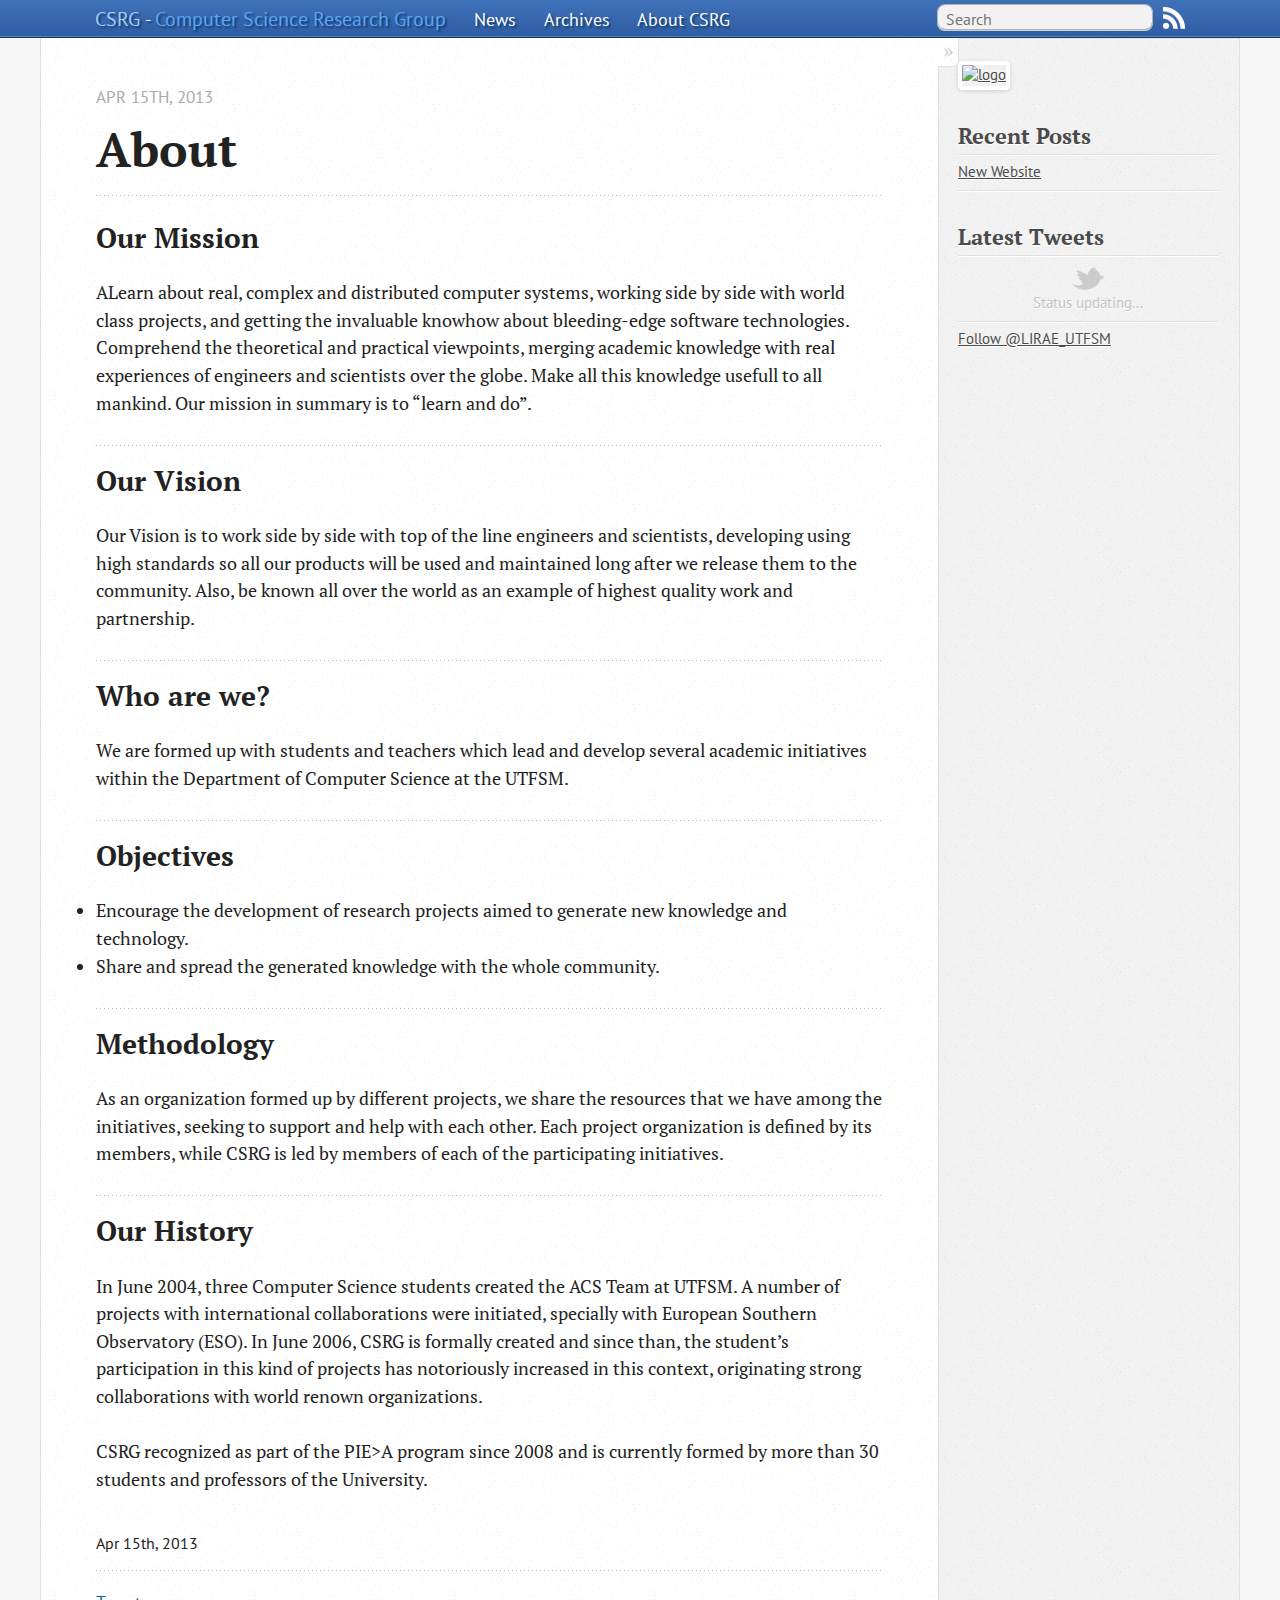
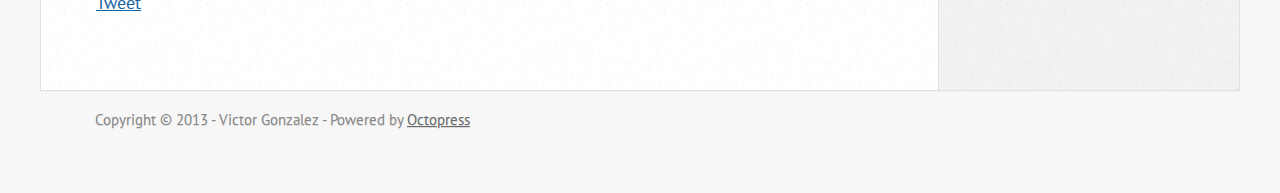
==== commit 56835030: "Site updated at 2013-04-15 23:26:01 UTC" ====
--- a/about/index.html
+++ b/about/index.html
@@ -57,7 +57,7 @@
            </span>
        
     </a></li>
-  <li><a href="/">News</a></li>
+  <li><a href="/blog/categories/news/">News</a></li>
   <li><a href="/blog/archives">Archives</a></li>
   <li><a href="/about">About CSRG</a></li>
 </ul>
@@ -157,7 +157,7 @@
 <aside class="sidebar">
   
     <section>
-	<img src="https://csrg.inf.utfsm.cl/twiki/pub/CSRG/WebHome/csrg.png" alt="logo" />
+	<a href="/"><img src="https://csrg.inf.utfsm.cl/twiki/pub/CSRG/WebHome/csrg.png" alt="logo" /></a>
 </section><section>
   <h1>Recent Posts</h1>
   <ul id="recent_posts">
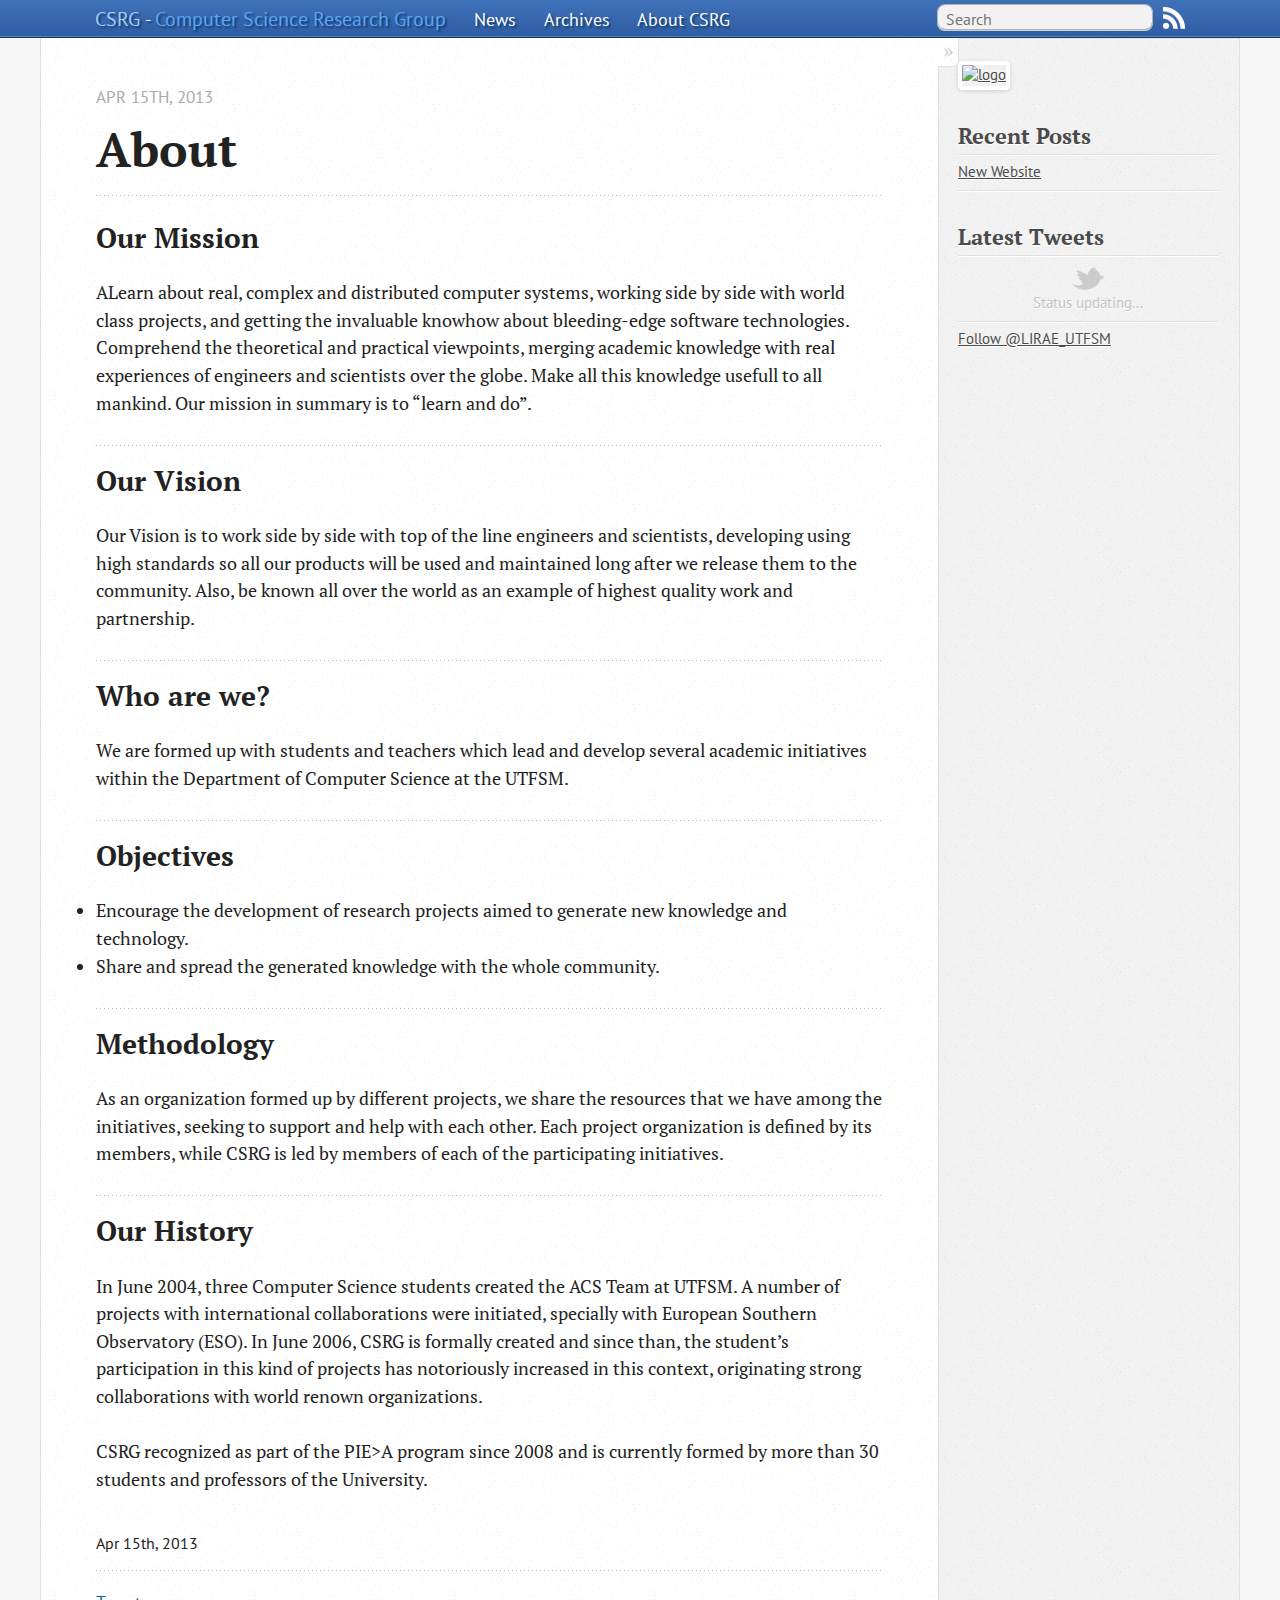
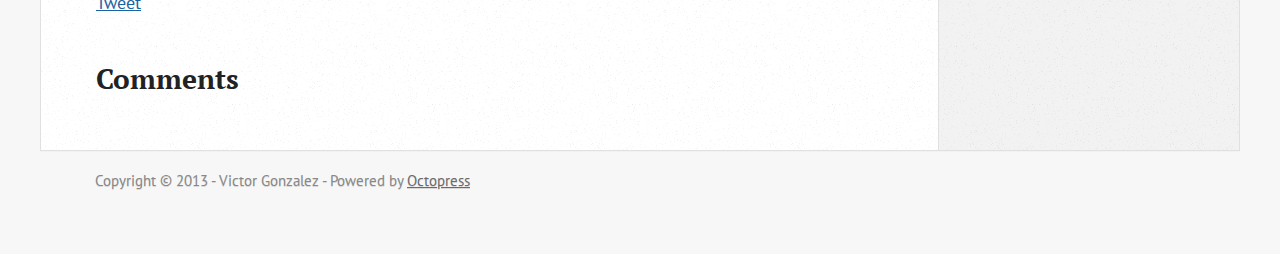
==== commit ad00dab4: "Site updated at 2013-04-15 23:32:54 UTC" ====
--- a/about/index.html
+++ b/about/index.html
@@ -152,6 +152,12 @@
   
 </article>
 
+  <section>
+    <h1>Comments</h1>
+    <div id="disqus_thread" aria-live="polite"><noscript>Please enable JavaScript to view the <a href="http://disqus.com/?ref_noscript">comments powered by Disqus.</a></noscript>
+</div>
+  </section>
+
 </div>
 
 <aside class="sidebar">
@@ -204,6 +210,22 @@
 </footer>
   
 
+<script type="text/javascript">
+      var disqus_shortname = 'csrg';
+      
+        
+        // var disqus_developer = 1;
+        var disqus_identifier = 'http://XzAeRo.github.com/about/index.html';
+        var disqus_url = 'http://XzAeRo.github.com/about/index.html';
+        var disqus_script = 'embed.js';
+      
+    (function () {
+      var dsq = document.createElement('script'); dsq.type = 'text/javascript'; dsq.async = true;
+      dsq.src = 'http://' + disqus_shortname + '.disqus.com/' + disqus_script;
+      (document.getElementsByTagName('head')[0] || document.getElementsByTagName('body')[0]).appendChild(dsq);
+    }());
+</script>
+
 
 
 <div id="fb-root"></div>
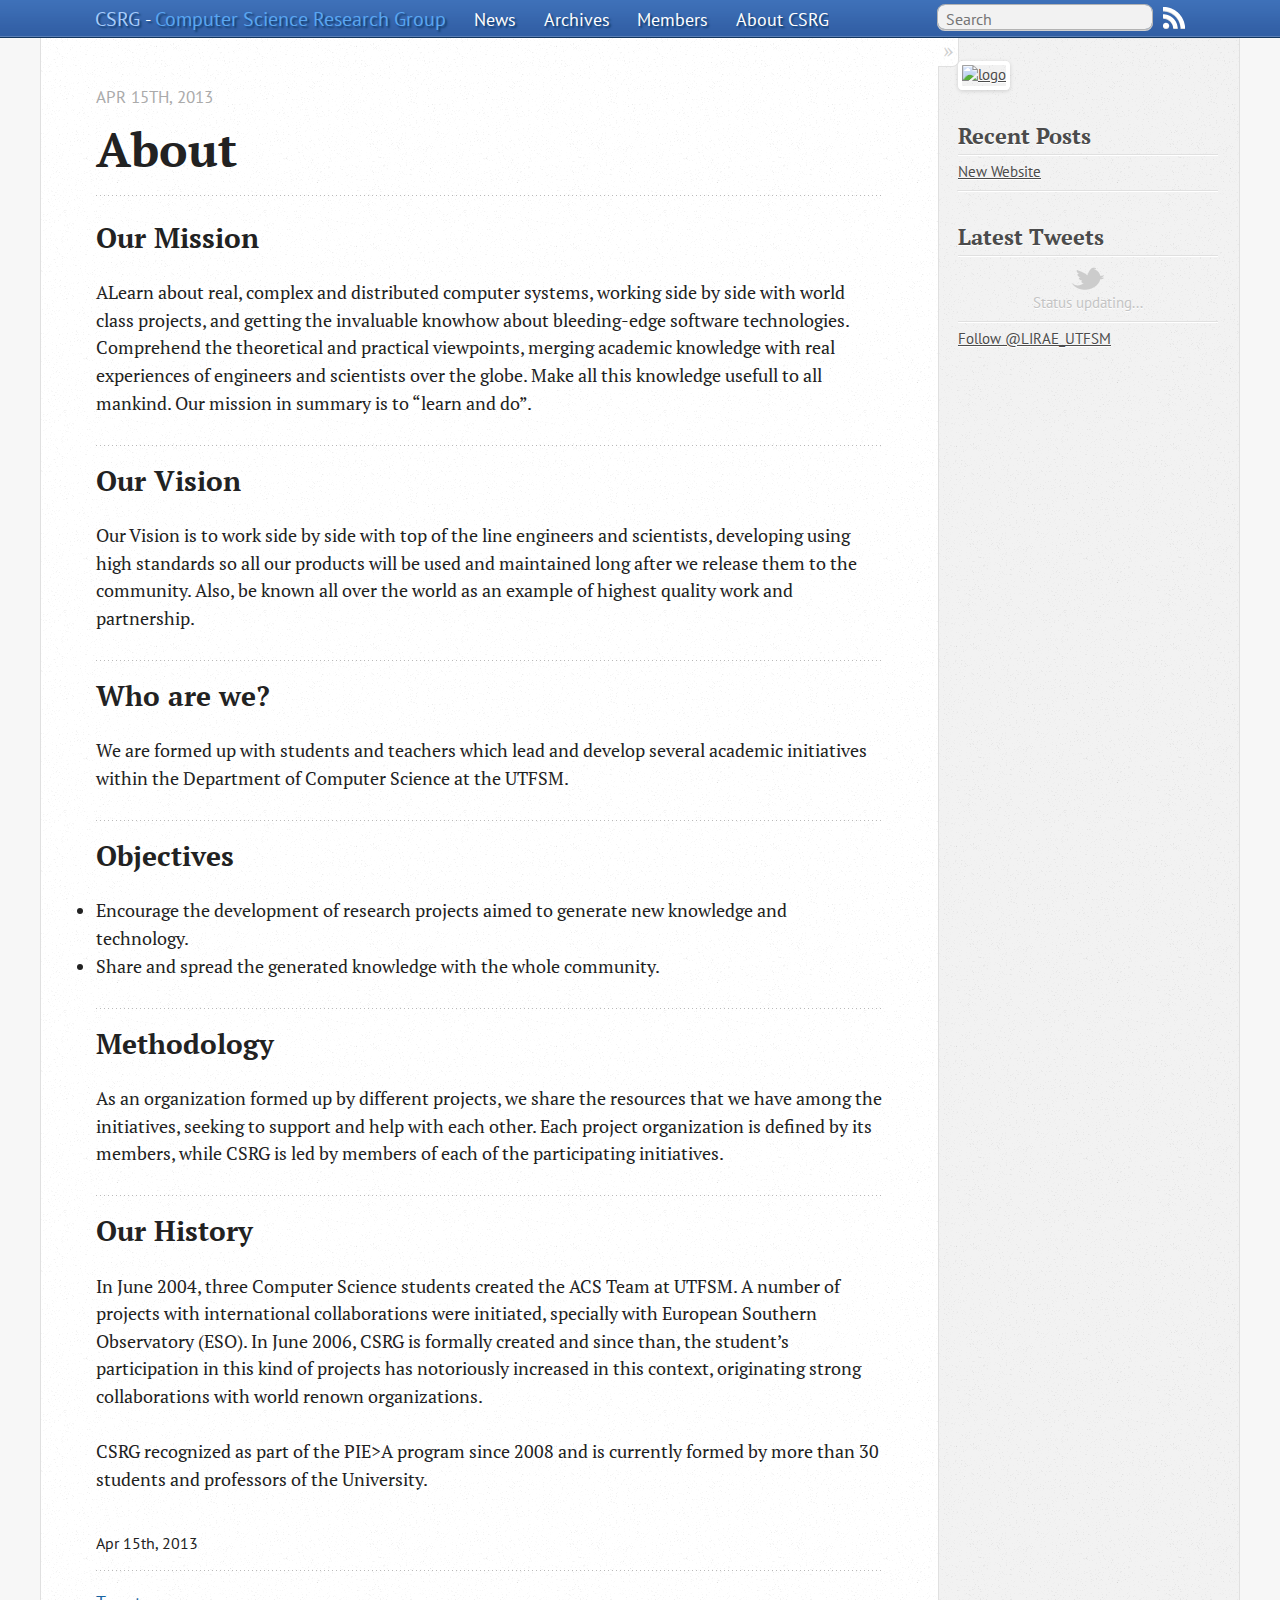
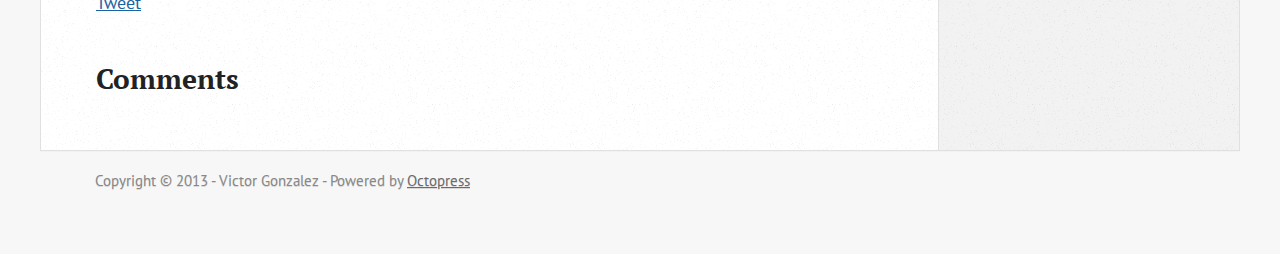
==== commit 3e4b4c30: "Site updated at 2013-04-15 23:58:21 UTC" ====
--- a/about/index.html
+++ b/about/index.html
@@ -59,7 +59,8 @@
     </a></li>
   <li><a href="/blog/categories/news/">News</a></li>
   <li><a href="/blog/archives">Archives</a></li>
-  <li><a href="/about">About CSRG</a></li>
+  <li><a href="/members/">Members</a></li>
+  <li><a href="/about/">About CSRG</a></li>
 </ul>
 
 </nav>
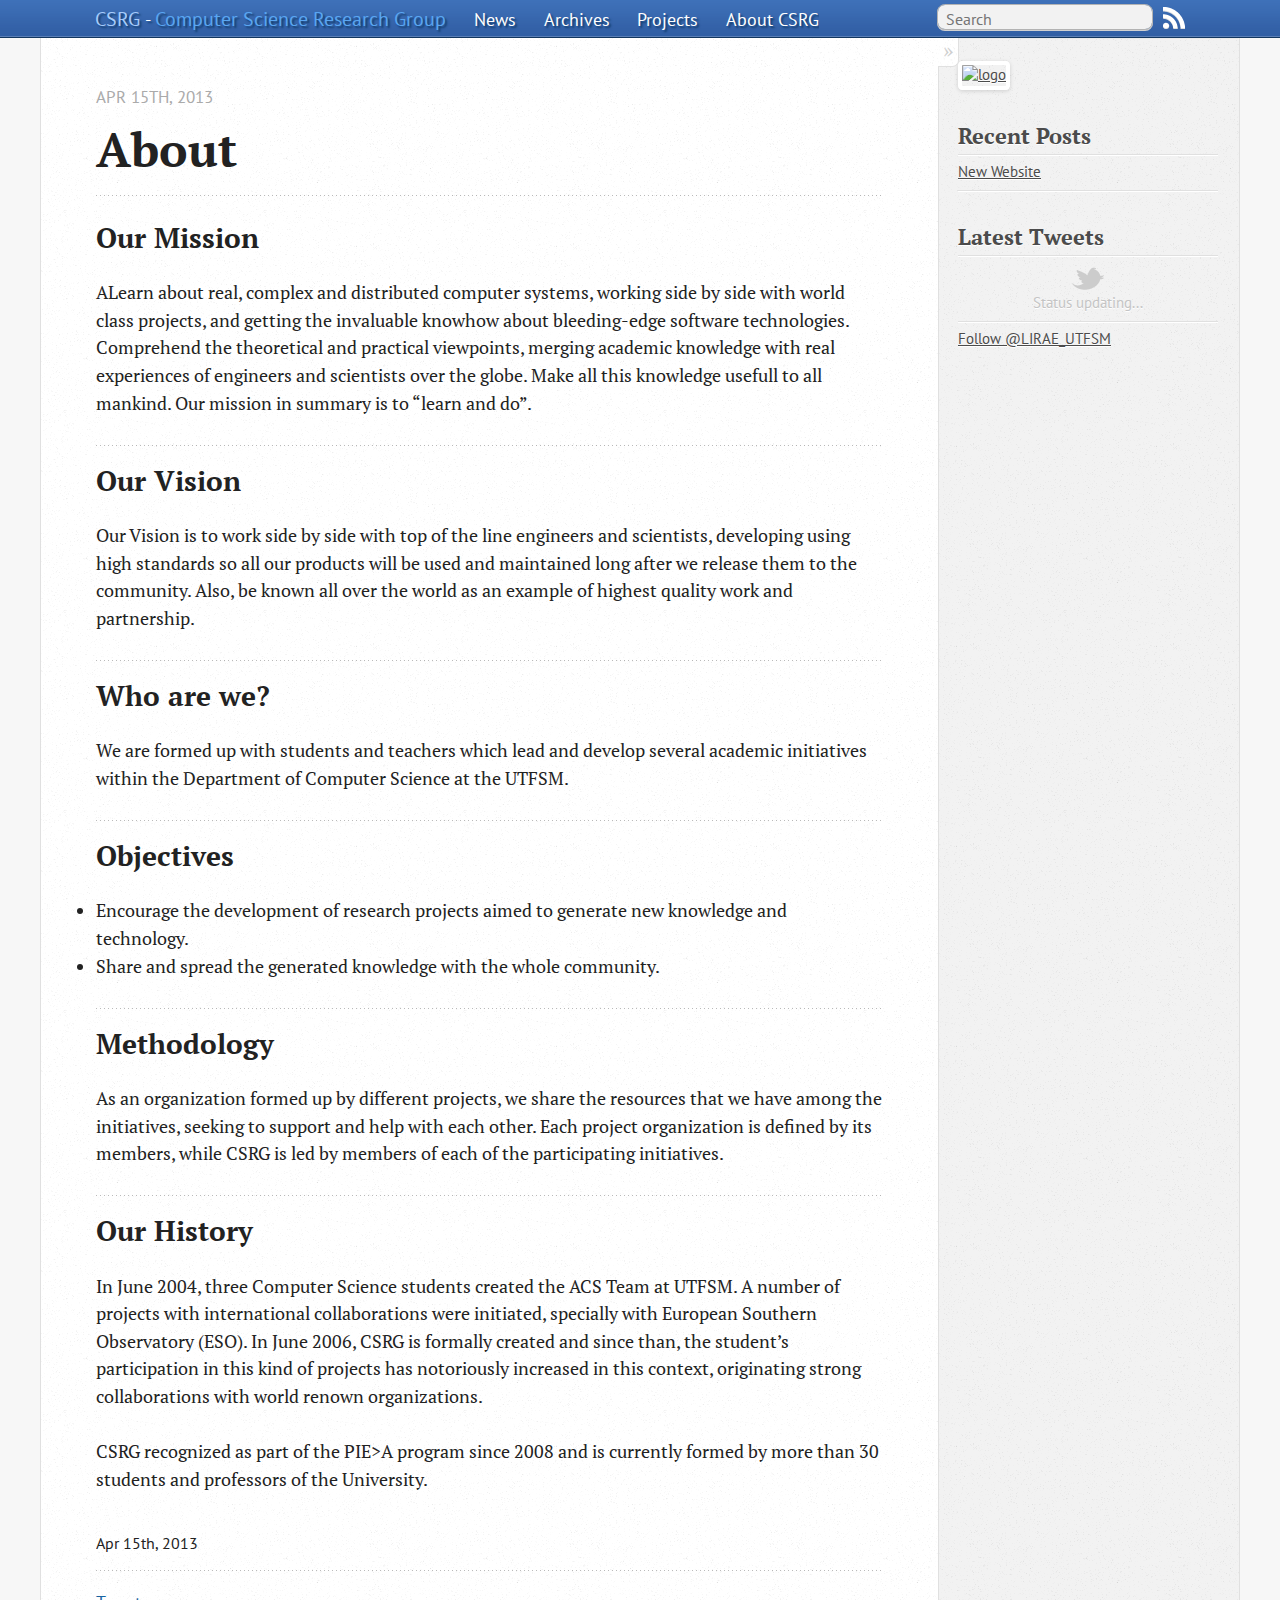
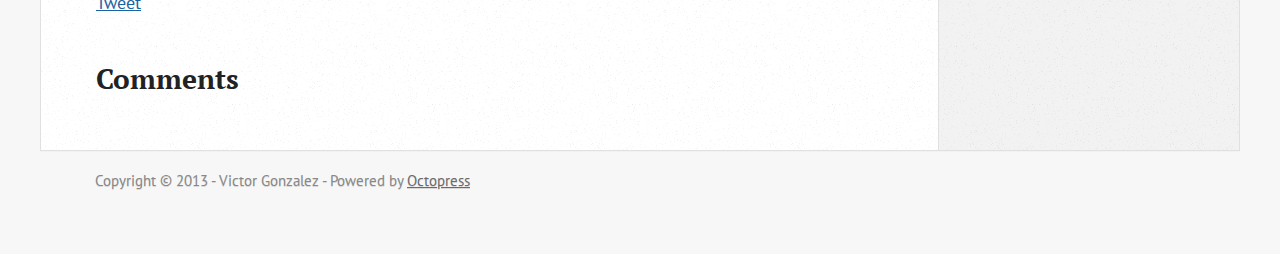
==== commit 651af9c8: "Site updated at 2013-04-16 00:01:23 UTC" ====
--- a/about/index.html
+++ b/about/index.html
@@ -59,7 +59,7 @@
     </a></li>
   <li><a href="/blog/categories/news/">News</a></li>
   <li><a href="/blog/archives">Archives</a></li>
-  <li><a href="/members/">Members</a></li>
+  <li><a href="/projects/">Projects</a></li>
   <li><a href="/about/">About CSRG</a></li>
 </ul>
 
